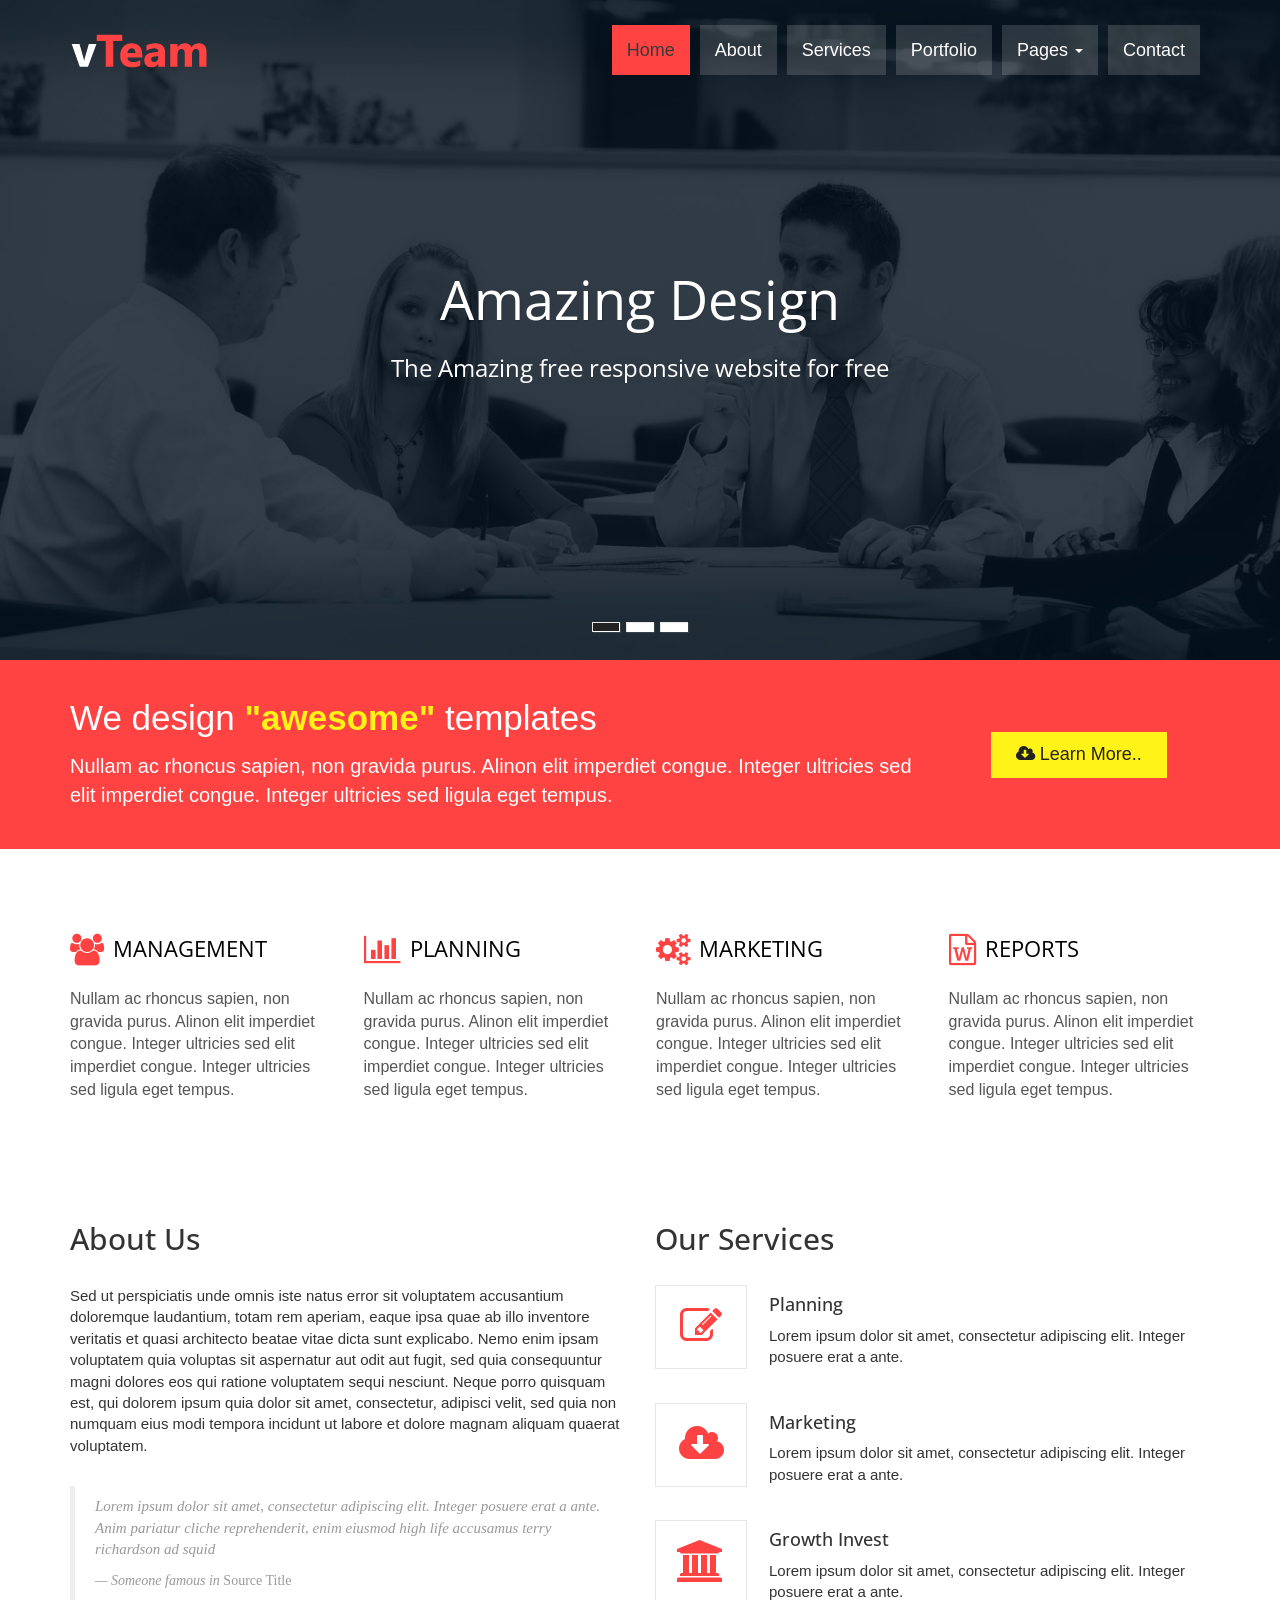
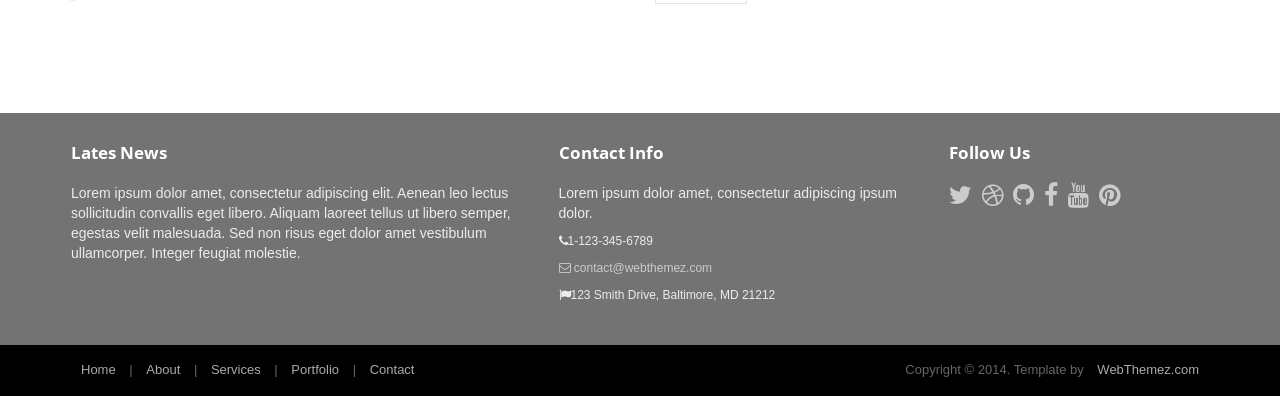
==== index.html @ 4f060463 "Initial commit" ====
<!DOCTYPE html>
<html lang="en">
<head>
<meta charset="utf-8">
<meta name="viewport"    content="width=device-width, initial-scale=1.0">
<meta name="description" content="vTeam a Corporate Multipurpose Free Bootstrap Responsive template">
<meta name="author" content="webThemez.com">
<title>vTeam a Corporate Multipurpose Free Bootstrap Responsive template</title>
<link rel="favicon" href="assets/images/favicon.png">
<link rel="stylesheet" media="screen" href="http://fonts.googleapis.com/css?family=Open+Sans:300,400,700">
<link rel="stylesheet" href="assets/css/bootstrap.min.css">
<link rel="stylesheet" href="assets/css/font-awesome.min.css">
<!-- Custom styles for our template -->
<link rel="stylesheet" href="assets/css/bootstrap-theme.css" media="screen" >
<link rel="stylesheet" type="text/css" href="assets/css/da-slider.css" />
<link rel="stylesheet" href="assets/css/style.css">
<!-- HTML5 shim and Respond.js IE8 support of HTML5 elements and media queries -->
<!--[if lt IE 9]>
	<script src="assets/js/html5shiv.js"></script>
	<script src="assets/js/respond.min.js"></script>
	<![endif]-->
</head>
<body>
<!-- Fixed navbar -->
<div class="navbar navbar-inverse navbar-fixed-top headroom" >
  <div class="container">
    <div class="navbar-header"> 
      <!-- Button for smallest screens -->
      <button type="button" class="navbar-toggle" data-toggle="collapse" data-target=".navbar-collapse"><span class="icon-bar"></span> <span class="icon-bar"></span> <span class="icon-bar"></span> </button>
      <a class="navbar-brand" href="index.html"><img src="assets/images/logo.png" alt="vOne HTML5 template"></a> </div>
    <div class="navbar-collapse collapse">
      <ul class="nav navbar-nav pull-right">
        <li class="active"><a href="#">Home</a></li>
        <li><a href="about.html">About</a></li>
        <li><a href="services.html">Services</a></li>
        <li><a href="portfolio.html">Portfolio</a></li>
        <li class="dropdown"> <a href="#" class="dropdown-toggle" data-toggle="dropdown">Pages <b class="caret"></b></a>
          <ul class="dropdown-menu">
            <li><a href="sidebar-right.html">Right Sidebar</a></li>
            <li><a href="#">Dummy Link1</a></li>
            <li><a href="#">Dummy Link2</a></li>
            <li><a href="#">Dummy Link3</a></li>
          </ul>
        </li>
        <li><a href="contact.html">Contact</a></li>
      </ul>
    </div>
    <!--/.nav-collapse --> 
  </div>
</div>
<!-- /.navbar --> 

<!-- Header -->
<header id="head">
  <div class="container">
    <div class="banner-content">
      <div id="da-slider" class="da-slider">
        <div class="da-slide">
          <h2>Amazing Design</h2>
          <p>The Amazing free responsive website for free</p>
          <div class="da-img"></div>
        </div>
        <div class="da-slide">
          <h2>Multipurpose Theme</h2>
          <p>We user latest Bootstrap mobile first front-end framework.</p>
          <div class="da-img"></div>
        </div>
        <div class="da-slide">
          <h2>Latest Technology</h2>
          <p>HTML5/CSS3 used for structuring and presenting.</p>
          <div class="da-img"></div>
        </div> 
      </div>
    </div>
  </div>
</header>
<!-- /Header --> 

<!-- Intro -->
<section class="herotxt">
<!--<div class="container text-center sectionBox">
  <h2 >Welcome!</h2>
  <p class="text-muted"> Nullam ac rhoncus sapien, non gravida purus. Alinon elit imperdiet congue. Integer ultricies<br/>
    Sed elit imperdiet congue. Integer ultricies sed ligula eget tempus. </p>
</div>-->
  <div class="container sectionBox">
<div class="row">
                <div class="col-md-9">
                    <span>We design <strong style="color:#FFF317">"awesome"</strong> templates</span>
                    <p>Nullam ac rhoncus sapien, non gravida purus. Alinon elit imperdiet congue. Integer ultricies sed elit imperdiet congue. Integer ultricies sed ligula eget tempus.</p>
                </div>            
                <div class="col-md-3 btn-download">
                    <a href="#" class="btn-u btn-u-lg"><i class="fa fa-cloud-download"></i> Learn More..</a>
                </div>
            </div>
            </div>
</section>
<!-- /Intro--> 

<!-- Highlights - jumbotron -->
<div class="jumbotron sectionBox">
  <div class="container">
    <div class="row">
      <div class="col-md-3 col-sm-6 highlight">
        <div class="h-caption">
          <h4><i class="fa fa-users fa-2x circle"></i>MANAGEMENT</h4>
        </div>
        <div class="h-body">
          <p>Nullam ac rhoncus sapien, non gravida purus. Alinon elit imperdiet congue. Integer ultricies sed elit imperdiet congue. Integer ultricies sed ligula eget tempus.</p>
        </div>
      </div>
      <div class="col-md-3 col-sm-6 highlight">
        <div class="h-caption">
          <h4><i class="fa fa-bar-chart-o fa-2x circle"></i>PLANNING</h4>
        </div>
        <div class="h-body">
          <p>Nullam ac rhoncus sapien, non gravida purus. Alinon elit imperdiet congue. Integer ultricies sed elit imperdiet congue. Integer ultricies sed ligula eget tempus.</p>
        </div>
      </div>
      <div class="col-md-3 col-sm-6 highlight">
        <div class="h-caption">
          <h4><i class="fa fa-gears fa-2x circle"></i>MARKETING</h4>
        </div>
        <div class="h-body">
          <p>Nullam ac rhoncus sapien, non gravida purus. Alinon elit imperdiet congue. Integer ultricies sed elit imperdiet congue. Integer ultricies sed ligula eget tempus.</p>
        </div>
      </div>
      <div class="col-md-3 col-sm-6 highlight">
        <div class="h-caption">
          <h4><i class="fa fa-file-word-o fa-2x circle"></i>REPORTS</h4>
        </div>
        <div class="h-body">
          <p>Nullam ac rhoncus sapien, non gravida purus. Alinon elit imperdiet congue. Integer ultricies sed elit imperdiet congue. Integer ultricies sed ligula eget tempus.</p>
        </div>
      </div>
    </div>
    <!-- /row  --> 
    
  </div>
</div> 
<!-- container -->
<section class="sectionBox">
<div class="container"> 
    <div class="row">         
        <div class="col-md-6">
          <div class="heading">  
            <h2>About Us</h2>
            <br/>
          </div> 
              <p>Sed ut perspiciatis unde omnis iste natus error sit voluptatem accusantium doloremque laudantium, totam rem aperiam, eaque ipsa quae ab illo inventore veritatis et quasi architecto beatae vitae dicta sunt explicabo. Nemo enim ipsam voluptatem quia voluptas sit aspernatur aut odit aut fugit, sed quia consequuntur magni dolores eos qui ratione voluptatem sequi nesciunt. Neque porro quisquam est, qui dolorem ipsum quia dolor sit amet, consectetur, adipisci velit, sed quia non numquam eius modi tempora incidunt ut labore et dolore magnam aliquam quaerat voluptatem. </p>
              <blockquote class="blockquote-1">
                <p>Lorem ipsum dolor sit amet, consectetur adipiscing elit. Integer posuere erat a ante. Anim pariatur cliche reprehenderit, enim eiusmod high life accusamus terry richardson ad squid</p>
                <small>Someone famous in <cite title="Source Title">Source Title</cite></small> </blockquote>
        </div>
        <div class="col-md-6">
            <div class="blockquote-box blockquote-info clearfix">
              <div class="heading">  
                <h2>Our Services</h2>
                <br/>
              </div> 
                <div class="square pull-left">
                    <i class="fa fa-pencil-square-o fa-3x circle"></i>
                </div>
                <h4>
                    Planning</h4>
                <p>
                    Lorem ipsum dolor sit amet, consectetur adipiscing elit. Integer posuere erat a
                    ante.
                </p>
            </div>
            <div class="blockquote-box blockquote-success clearfix">
                <div class="square pull-left">
                     <i class="fa fa-cloud-download fa-3x circle"></i>
                </div>
                <h4>
                    Marketing</h4>
                <p>
                    Lorem ipsum dolor sit amet, consectetur adipiscing elit. Integer posuere erat a
                    ante.
                </p>
            </div>
            <div class="blockquote-box blockquote-primary clearfix">
                <div class="square pull-left">
                    <i class="fa fa-university fa-3x circle"></i>
                </div>
                <h4>
                    Growth Invest</h4>
                <p>
                    Lorem ipsum dolor sit amet, consectetur adipiscing elit. Integer posuere erat a
                    ante.
                </p>
            </div>
        </div>
    </div>
</div>
</section>
<footer id="footer" class="top-space">
  <div class="footer1">
    <div class="container">
      <div class="row">
        <div class="col-md-5 panel">
          <h3 class="panel-title">Lates News</h3>
          <div class="panel-body">
            <p>Lorem ipsum dolor amet, consectetur adipiscing elit. Aenean leo lectus sollicitudin convallis eget libero. Aliquam laoreet tellus ut libero semper, egestas velit malesuada. Sed non risus eget dolor amet vestibulum ullamcorper. Integer feugiat molestie.</p>
          </div>
        </div>
        <div class="col-md-4 panel contact">
          <h3 class="panel-title">
          Contact Info
          </h4>
          <div class="panel-body">
            <p>Lorem ipsum dolor amet, consectetur adipiscing ipsum dolor.</p>
            <ul>
              <li><i class="fa fa-phone"></i>1-123-345-6789</li>
              <li><a href="#"><i class="fa fa-envelope-o"></i> contact@webthemez.com</a></li>
              <li><i class="fa fa-flag"></i>123 Smith Drive, Baltimore, MD 21212</li>
            </ul>
          </div>
        </div>
        <div class="col-md-3 panel">
          <h3 class="panel-title">Follow Us</h3>
          <div class="panel-body">
            <p class="follow-me-icons"> <a href=""><i class="fa fa-twitter fa-2"></i></a> <a href=""><i class="fa fa-dribbble fa-2"></i></a> <a href=""><i class="fa fa-github fa-2"></i></a> <a href=""><i class="fa fa-facebook fa-2"></i></a> <a href=""><i class="fa fa-youtube fa-2"></i></a> <a href=""><i class="fa fa-pinterest fa-2"></i></a> </p>
          </div>
        </div>
      </div>
      <!-- /row of panels --> 
    </div>
  </div>
  <div class="footer2">
    <div class="container">
      <div class="row">
        <div class="col-md-6 panel">
          <div class="panel-body">
            <p class="simplenav"> <a href="index.html">Home</a> | <a href="about.html">About</a> | <a href="services.html">Services</a> | <a href="portfolio.html">Portfolio</a> | <a href="contact.html">Contact</a> </p>
          </div>
        </div>
        <div class="col-md-6 panel">
          <div class="panel-body">
            <p class="text-right"> Copyright &copy; 2014. Template by <a href="http://webthemez.com/" rel="develop">WebThemez.com</a> </p>
          </div>
        </div>
      </div>
      <!-- /row of panels --> 
    </div>
  </div>
</footer>

<!-- JavaScript libs are placed at the end of the document so the pages load faster --> 
<script src="assets/js/modernizr-latest.js"></script> 
<script src="http://ajax.googleapis.com/ajax/libs/jquery/1.10.2/jquery.min.js"></script> 
<script src="http://netdna.bootstrapcdn.com/bootstrap/3.0.0/js/bootstrap.min.js"></script> 
<script src="assets/js/jquery.cslider.js"></script> 
<script src="assets/js/headroom.min.js"></script> 
<script src="assets/js/jQuery.headroom.min.js"></script> 
<script src="assets/js/custom.js"></script>
</body>
</html>
---- assets/css/da-slider.css ----
.da-slider {
	width: 100%;
	min-width: 520px;
	height: 420px;
	position: relative;
	margin: 0% auto;
	overflow: hidden;
	/*background: transparent url(../images/waves.gif) repeat 0% 0%;
	border-top: 8px solid #efc34a;
	border-bottom: 8px solid #efc34a;
	box-shadow: 0px 1px 1px rgba(0,0,0,0.2), 0px -2px 1px #fff;*/ 
	-webkit-transition: background-position 1s ease-out 0.3s;
	-moz-transition: background-position 1s ease-out 0.3s;
	-o-transition: background-position 1s ease-out 0.3s;
	-ms-transition: background-position 1s ease-out 0.3s;
	transition: background-position 1s ease-out 0.3s;
}
.da-slide {
	position: absolute;
	width: 100%;
	height: 100%;
	top: 0px;
	left: 0px;
	text-align: left;
}
.da-slide-current {
	z-index: 1000;
}
.da-slider-fb .da-slide {
	left: 100%;
}
.da-slider-fb .da-slide.da-slide-current {
	left: 0px;
}
.da-slide h2, .da-slide p, .da-slide .da-link, .da-slide .da-img {
	position: absolute;
	opacity: 0;
	left: 110%;
}
.da-slider-fb .da-slide h2, .da-slider-fb .da-slide p, .da-slider-fb .da-slide .da-link {
	left: 10%;
	opacity: 1;
}
.da-slider-fb .da-slide .da-img {
	left: 60%;
	opacity: 1;
}
.da-slide h2 {
	color: #fff;
	font-size: 54px;
	width: 80%;
	top: 0px;
	white-space: nowrap;
	z-index: 10;
	text-shadow: 1px 1px 1px rgba(0,0,0,0.1);
	font-weight: normal;
	text-align: center;
}
.da-slide p {
	width: 80%;
	top: 115px;
	color: #fff;
	font-size: 24px;
	line-height: 26px;
	height: 80px;
	overflow: hidden;
	font-weight: normal;
	text-align: center;
}
.da-slide .da-img {
	text-align: center;
	width: 30%;
	top: 70px;
	height: 256px;
	line-height: 320px;
	left: 110%; /*60%*/
}
.da-slide .da-link {
	top: 270px; /*depends on p height*/
	color: #fff;
	text-shadow: 1px 1px 1px rgba(0,0,0,0.2);
	border: 3px solid rgba(255,255,255,0.8);
	padding: 2px 20px 0px;
	font-size: 16px;
	line-height: 30px;
	width: auto;
	text-align: center;
	background: rgba(255,255,255,0.2);
}
.da-slide .da-link:hover {
	background: rgba(255,255,255,0.3);
}
.da-dots {
	width: 100%;
	position: absolute;
	text-align: center;
	left: 0px;
	bottom: 20px;
	z-index: 2000;
	-moz-user-select: none;
	-webkit-user-select: none;
}
.da-dots span {
display: inline-block;
position: relative;
width: 28px;
height: 10px;
background: #fff;
margin: 3px;
cursor: pointer;
box-shadow: 1px 1px 1px rgba(0,0,0,0.1) inset, 1px 1px 1px rgba(255,255,255,0.1);
} 
.da-dots span.da-dots-current:after {
	content: '';
width: 26px;
height: 8px;
	position: absolute;
	top: 1px;
	left: 1px; 
	background: #222;
}
.da-arrows {
	-moz-user-select: none;
	-webkit-user-select: none;
}
.da-arrows span {
	position: absolute;
	top: 20%;
	height: 30px;
	width: 30px;
	border-radius: 50%;
	cursor: pointer;
	z-index: 2000;
	opacity: 0;
	background: transparent;
	-webkit-transition: opacity 0.4s ease-in-out-out 0.2s;
	-moz-transition: opacity 0.4s ease-in-out-out 0.2s;
	-o-transition: opacity 0.4s ease-in-out-out 0.2s;
	-ms-transition: opacity 0.4s ease-in-out-out 0.2s;
	transition: opacity 0.4s ease-in-out-out 0.2s;
}
.da-slider:hover .da-arrows span {
	opacity: 1;
}
.da-arrows span:after {
	content: '';
	position: absolute;
	width: 31px;
	height: 38px;
	top: 5px;
	left: 5px;
	background: transparent url(../images/arrows.png) no-repeat top left;
	border-radius: 50%;
	box-shadow: 1px 1px 2px rgba(0,0,0,0.1);
}
.da-arrows span:hover:after {
}
.da-arrows span:active:after {
}
.da-arrows span.da-arrows-next:after {
	background-position: top right;
}
.da-arrows span.da-arrows-prev {
	left: 15px;
}
.da-arrows span.da-arrows-next {
	right: 15px;
}
.da-slide-current h2, .da-slide-current p, .da-slide-current .da-link {
	left: 10%;
	opacity: 1;
}
.da-slide-current .da-img {
	left: 60%;
	opacity: 1;
}
/* Animation classes and animations */

/* Slide in from the right*/
.da-slide-fromright h2 {
	-webkit-animation: fromRightAnim1 0.6s ease-in-out 0.8s both;
	-moz-animation: fromRightAnim1 0.6s ease-in-out 0.8s both;
	-o-animation: fromRightAnim1 0.6s ease-in-out 0.8s both;
	-ms-animation: fromRightAnim1 0.6s ease-in-out 0.8s both;
	animation: fromRightAnim1 0.6s ease-in-out 0.8s both;
}
.da-slide-fromright p {
	-webkit-animation: fromRightAnim2 0.6s ease-in-out 0.8s both;
	-moz-animation: fromRightAnim2 0.6s ease-in-out 0.8s both;
	-o-animation: fromRightAnim2 0.6s ease-in-out 0.8s both;
	-ms-animation: fromRightAnim2 0.6s ease-in-out 0.8s both;
	animation: fromRightAnim2 0.6s ease-in-out 0.8s both;
}
.da-slide-fromright .da-link {
	-webkit-animation: fromRightAnim3 0.4s ease-in-out 1.2s both;
	-moz-animation: fromRightAnim3 0.4s ease-in-out 1.2s both;
	-o-animation: fromRightAnim3 0.4s ease-in-out 1.2s both;
	-ms-animation: fromRightAnim3 0.4s ease-in-out 1.2s both;
	animation: fromRightAnim3 0.4s ease-in-out 1.2s both;
}
.da-slide-fromright .da-img {
	-webkit-animation: fromRightAnim4 0.6s ease-in-out 0.8s both;
	-moz-animation: fromRightAnim4 0.6s ease-in-out 0.8s both;
	-o-animation: fromRightAnim4 0.6s ease-in-out 0.8s both;
	-ms-animation: fromRightAnim4 0.6s ease-in-out 0.8s both;
	animation: fromRightAnim4 0.6s ease-in-out 0.8s both;
}
@-webkit-keyframes fromRightAnim1 {
 0% {
left: 110%;
opacity: 0;
}
 100% {
left: 10%;
opacity: 1;
}
}
@-webkit-keyframes fromRightAnim2 {
 0% {
left: 110%;
opacity: 0;
}
 100% {
left: 10%;
opacity: 1;
}
}
@-webkit-keyframes fromRightAnim3 {
 0% {
left: 110%;
opacity: 0;
}
 1% {
left: 10%;
opacity: 0;
}
 100% {
left: 10%;
opacity: 1;
}
}
@-webkit-keyframes fromRightAnim4 {
 0% {
left: 110%;
opacity: 0;
}
 100% {
left: 60%;
opacity: 1;
}
}
 @-moz-keyframes fromRightAnim1 {
 0% {
left: 110%;
opacity: 0;
}
 100% {
left: 10%;
opacity: 1;
}
}
@-moz-keyframes fromRightAnim2 {
 0% {
left: 110%;
opacity: 0;
}
 100% {
left: 10%;
opacity: 1;
}
}
@-moz-keyframes fromRightAnim3 {
 0% {
left: 110%;
opacity: 0;
}
 1% {
left: 10%;
opacity: 0;
}
 100% {
left: 10%;
opacity: 1;
}
}
@-moz-keyframes fromRightAnim4 {
 0% {
left: 110%;
opacity: 0;
}
 100% {
left: 60%;
opacity: 1;
}
}
 @-o-keyframes fromRightAnim1 {
 0% {
left: 110%;
opacity: 0;
}
 100% {
left: 10%;
opacity: 1;
}
}
@-o-keyframes fromRightAnim2 {
 0% {
left: 110%;
opacity: 0;
}
 100% {
left: 10%;
opacity: 1;
}
}
@-o-keyframes fromRightAnim3 {
 0% {
left: 110%;
opacity: 0;
}
 1% {
left: 10%;
opacity: 0;
}
 100% {
left: 10%;
opacity: 1;
}
}
@-o-keyframes fromRightAnim4 {
 0% {
left: 110%;
opacity: 0;
}
 100% {
left: 60%;
opacity: 1;
}
}
 @-ms-keyframes fromRightAnim1 {
 0% {
left: 110%;
opacity: 0;
}
 100% {
left: 10%;
opacity: 1;
}
}
@-ms-keyframes fromRightAnim2 {
 0% {
left: 110%;
opacity: 0;
}
 100% {
left: 10%;
opacity: 1;
}
}
@-ms-keyframes fromRightAnim3 {
 0% {
left: 110%;
opacity: 0;
}
 1% {
left: 10%;
opacity: 0;
}
 100% {
left: 10%;
opacity: 1;
}
}
@-ms-keyframes fromRightAnim4 {
 0% {
left: 110%;
opacity: 0;
}
 100% {
left: 60%;
opacity: 1;
}
}
 @keyframes fromRightAnim1 {
 0% {
left: 110%;
opacity: 0;
}
 100% {
left: 10%;
opacity: 1;
}
}
@keyframes fromRightAnim2 {
 0% {
left: 110%;
opacity: 0;
}
 100% {
left: 10%;
opacity: 1;
}
}
@keyframes fromRightAnim3 {
 0% {
left: 110%;
opacity: 0;
}
 1% {
left: 10%;
opacity: 0;
}
 100% {
left: 10%;
opacity: 1;
}
}
@keyframes fromRightAnim4 {
 0% {
left: 110%;
opacity: 0;
}
 100% {
left: 60%;
opacity: 1;
}
}
/* Slide in from the left*/
.da-slide-fromleft h2 {
	-webkit-animation: fromLeftAnim1 0.6s ease-in-out 0.6s both;
	-moz-animation: fromLeftAnim1 0.6s ease-in-out 0.6s both;
	-o-animation: fromLeftAnim1 0.6s ease-in-out 0.6s both;
	-ms-animation: fromLeftAnim1 0.6s ease-in-out 0.6s both;
	animation: fromLeftAnim1 0.6s ease-in-out 0.6s both;
}
.da-slide-fromleft p {
	-webkit-animation: fromLeftAnim2 0.6s ease-in-out 0.6s both;
	-moz-animation: fromLeftAnim2 0.6s ease-in-out 0.6s both;
	-o-animation: fromLeftAnim2 0.6s ease-in-out 0.6s both;
	-ms-animation: fromLeftAnim2 0.6s ease-in-out 0.6s both;
	animation: fromLeftAnim2 0.6s ease-in-out 0.6s both;
}
.da-slide-fromleft .da-link {
	-webkit-animation: fromLeftAnim3 0.4s ease-in-out 1.2s both;
	-moz-animation: fromLeftAnim3 0.4s ease-in-out 1.2s both;
	-o-animation: fromLeftAnim3 0.4s ease-in-out 1.2s both;
	-ms-animation: fromLeftAnim3 0.4s ease-in-out 1.2s both;
	animation: fromLeftAnim3 0.4s ease-in-out 1.2s both;
}
.da-slide-fromleft .da-img {
	-webkit-animation: fromLeftAnim4 0.6s ease-in-out 0.6s both;
	-moz-animation: fromLeftAnim4 0.6s ease-in-out 0.6s both;
	-o-animation: fromLeftAnim4 0.6s ease-in-out 0.6s both;
	-ms-animation: fromLeftAnim4 0.6s ease-in-out 0.6s both;
	animation: fromLeftAnim4 0.6s ease-in-out 0.6s both;
}
@-webkit-keyframes fromLeftAnim1 {
 0% {
left: -110%;
opacity: 0;
}
 100% {
left: 10%;
opacity: 1;
}
}
@-webkit-keyframes fromLeftAnim2 {
 0% {
left: -110%;
opacity: 0;
}
 100% {
left: 10%;
opacity: 1;
}
}
@-webkit-keyframes fromLeftAnim3 {
 0% {
left: -110%;
opacity: 0;
}
 1% {
left: 10%;
opacity: 0;
}
 100% {
left: 10%;
opacity: 1;
}
}
@-webkit-keyframes fromLeftAnim4 {
 0% {
left: -110%;
opacity: 0;
}
 100% {
left: 60%;
opacity: 1;
}
}
 @-moz-keyframes fromLeftAnim1 {
 0% {
left: -110%;
opacity: 0;
}
 100% {
left: 10%;
opacity: 1;
}
}
@-moz-keyframes fromLeftAnim2 {
 0% {
left: -110%;
opacity: 0;
}
 100% {
left: 10%;
opacity: 1;
}
}
@-moz-keyframes fromLeftAnim3 {
 0% {
left: -110%;
opacity: 0;
}
 1% {
left: 10%;
opacity: 0;
}
 100% {
left: 10%;
opacity: 1;
}
}
@-moz-keyframes fromLeftAnim4 {
 0% {
left: -110%;
opacity: 0;
}
 100% {
left: 60%;
opacity: 1;
}
}
 @-o-keyframes fromLeftAnim1 {
 0% {
left: -110%;
opacity: 0;
}
 100% {
left: 10%;
opacity: 1;
}
}
@-o-keyframes fromLeftAnim2 {
 0% {
left: -110%;
opacity: 0;
}
 100% {
left: 10%;
opacity: 1;
}
}
@-o-keyframes fromLeftAnim3 {
 0% {
left: -110%;
opacity: 0;
}
 1% {
left: 10%;
opacity: 0;
}
 100% {
left: 10%;
opacity: 1;
}
}
@-o-keyframes fromLeftAnim4 {
 0% {
left: -110%;
opacity: 0;
}
 100% {
left: 60%;
opacity: 1;
}
}
 @-ms-keyframes fromLeftAnim1 {
 0% {
left: -110%;
opacity: 0;
}
 100% {
left: 10%;
opacity: 1;
}
}
@-ms-keyframes fromLeftAnim2 {
 0% {
left: -110%;
opacity: 0;
}
 100% {
left: 10%;
opacity: 1;
}
}
@-ms-keyframes fromLeftAnim3 {
 0% {
left: -110%;
opacity: 0;
}
 1% {
left: 10%;
opacity: 0;
}
 100% {
left: 10%;
opacity: 1;
}
}
@-ms-keyframes fromLeftAnim4 {
 0% {
left: -110%;
opacity: 0;
}
 100% {
left: 60%;
opacity: 1;
}
}
 @keyframes fromLeftAnim1 {
 0% {
left: -110%;
opacity: 0;
}
 100% {
left: 10%;
opacity: 1;
}
}
@keyframes fromLeftAnim2 {
 0% {
left: -110%;
opacity: 0;
}
 100% {
left: 10%;
opacity: 1;
}
}
@keyframes fromLeftAnim3 {
 0% {
left: -110%;
opacity: 0;
}
 1% {
left: 10%;
opacity: 0;
}
 100% {
left: 10%;
opacity: 1;
}
}
@keyframes fromLeftAnim4 {
 0% {
left: -110%;
opacity: 0;
}
 100% {
left: 60%;
opacity: 1;
}
}
/* Slide out to the right */
.da-slide-toright h2 {
	-webkit-animation: toRightAnim1 0.6s ease-in-out 0.6s both;
	-moz-animation: toRightAnim1 0.6s ease-in-out 0.6s both;
	-o-animation: toRightAnim1 0.6s ease-in-out 0.6s both;
	-ms-animation: toRightAnim1 0.6s ease-in-out 0.6s both;
	animation: toRightAnim1 0.6s ease-in-out 0.6s both;
}
.da-slide-toright p {
	-webkit-animation: toRightAnim2 0.6s ease-in-out 0.3s both;
	-moz-animation: toRightAnim2 0.6s ease-in-out 0.3s both;
	-o-animation: toRightAnim2 0.6s ease-in-out 0.3s both;
	-ms-animation: toRightAnim2 0.6s ease-in-out 0.3s both;
	animation: toRightAnim2 0.6s ease-in-out 0.3s both;
}
.da-slide-toright .da-link {
	-webkit-animation: toRightAnim3 0.4s ease-in-out both;
	-moz-animation: toRightAnim3 0.4s ease-in-out both;
	-o-animation: toRightAnim3 0.4s ease-in-out both;
	-ms-animation: toRightAnim3 0.4s ease-in-out both;
	animation: toRightAnim3 0.4s ease-in-out both;
}
.da-slide-toright .da-img {
	-webkit-animation: toRightAnim4 0.6s ease-in-out both;
	-moz-animation: toRightAnim4 0.6s ease-in-out both;
	-o-animation: toRightAnim4 0.6s ease-in-out both;
	-ms-animation: toRightAnim4 0.6s ease-in-out both;
	animation: toRightAnim4 0.6s ease-in-out both;
}
@-webkit-keyframes toRightAnim1 {
 0% {
left: 10%;
opacity: 1;
}
 100% {
left: 100%;
opacity: 0;
}
}
@-webkit-keyframes toRightAnim2 {
 0% {
left: 10%;
opacity: 1;
}
 100% {
left: 100%;
opacity: 0;
}
}
@-webkit-keyframes toRightAnim3 {
 0% {
left: 10%;
opacity: 1;
}
 99% {
left: 10%;
opacity: 0;
}
 100% {
left: 100%;
opacity: 0;
}
}
@-webkit-keyframes toRightAnim4 {
 0% {
left: 60%;
opacity: 1;
}
 30% {
left: 55%;
opacity: 1;
}
 100% {
left: 100%;
opacity: 0;
}
}
 @-moz-keyframes toRightAnim1 {
 0% {
left: 10%;
opacity: 1;
}
 100% {
left: 100%;
opacity: 0;
}
}
@-moz-keyframes toRightAnim2 {
 0% {
left: 10%;
opacity: 1;
}
 100% {
left: 100%;
opacity: 0;
}
}
@-moz-keyframes toRightAnim3 {
 0% {
left: 10%;
opacity: 1;
}
 99% {
left: 10%;
opacity: 0;
}
 100% {
left: 100%;
opacity: 0;
}
}
@-moz-keyframes toRightAnim4 {
 0% {
left: 60%;
opacity: 1;
}
 30% {
left: 55%;
opacity: 1;
}
 100% {
left: 100%;
opacity: 0;
}
}
 @-o-keyframes toRightAnim1 {
 0% {
left: 10%;
opacity: 1;
}
 100% {
left: 100%;
opacity: 0;
}
}
@-o-keyframes toRightAnim2 {
 0% {
left: 10%;
opacity: 1;
}
 100% {
left: 100%;
opacity: 0;
}
}
@-o-keyframes toRightAnim3 {
 0% {
left: 10%;
opacity: 1;
}
 99% {
left: 10%;
opacity: 0;
}
 100% {
left: 100%;
opacity: 0;
}
}
@-o-keyframes toRightAnim4 {
 0% {
left: 60%;
opacity: 1;
}
 30% {
left: 55%;
opacity: 1;
}
 100% {
left: 100%;
opacity: 0;
}
}
 @-ms-keyframes toRightAnim1 {
 0% {
left: 10%;
opacity: 1;
}
 100% {
left: 100%;
opacity: 0;
}
}
@-ms-keyframes toRightAnim2 {
 0% {
left: 10%;
opacity: 1;
}
 100% {
left: 100%;
opacity: 0;
}
}
@-ms-keyframes toRightAnim3 {
 0% {
left: 10%;
opacity: 1;
}
 99% {
left: 10%;
opacity: 0;
}
 100% {
left: 100%;
opacity: 0;
}
}
@-ms-keyframes toRightAnim4 {
 0% {
left: 60%;
opacity: 1;
}
 30% {
left: 55%;
opacity: 1;
}
 100% {
left: 100%;
opacity: 0;
}
}
 @keyframes toRightAnim1 {
 0% {
left: 10%;
opacity: 1;
}
 100% {
left: 100%;
opacity: 0;
}
}
@keyframes toRightAnim2 {
 0% {
left: 10%;
opacity: 1;
}
 100% {
left: 100%;
opacity: 0;
}
}
@keyframes toRightAnim3 {
 0% {
left: 10%;
opacity: 1;
}
 99% {
left: 10%;
opacity: 0;
}
 100% {
left: 100%;
opacity: 0;
}
}
@keyframes toRightAnim4 {
 0% {
left: 60%;
opacity: 1;
}
 30% {
left: 55%;
opacity: 1;
}
 100% {
left: 100%;
opacity: 0;
}
}
/* Slide out to the left*/
.da-slide-toleft h2 {
	-webkit-animation: toLeftAnim1 0.6s ease-in-out both;
	-moz-animation: toLeftAnim1 0.6s ease-in-out both;
	-o-animation: toLeftAnim1 0.6s ease-in-out both;
	-ms-animation: toLeftAnim1 0.6s ease-in-out both;
	animation: toLeftAnim1 0.6s ease-in-out both;
}
.da-slide-toleft p {
	-webkit-animation: toLeftAnim2 0.6s ease-in-out 0.3s both;
	-moz-animation: toLeftAnim2 0.6s ease-in-out 0.3s both;
	-o-animation: toLeftAnim2 0.6s ease-in-out 0.3s both;
	-ms-animation: toLeftAnim2 0.6s ease-in-out 0.3s both;
	animation: toLeftAnim2 0.6s ease-in-out 0.3s both;
}
.da-slide-toleft .da-link {
	-webkit-animation: toLeftAnim3 0.6s ease-in-out 0.6s both;
	-moz-animation: toLeftAnim3 0.6s ease-in-out 0.6s both;
	-o-animation: toLeftAnim3 0.6s ease-in-out 0.6s both;
	-ms-animation: toLeftAnim3 0.6s ease-in-out 0.6s both;
	animation: toLeftAnim3 0.6s ease-in-out 0.6s both;
}
.da-slide-toleft .da-img {
	-webkit-animation: toLeftAnim4 0.6s ease-in-out 0.5s both;
	-moz-animation: toLeftAnim4 0.6s ease-in-out 0.5s both;
	-o-animation: toLeftAnim4 0.6s ease-in-out 0.5s both;
	-ms-animation: toLeftAnim4 0.6s ease-in-out 0.5s both;
	animation: toLeftAnim4 0.6s ease-in-out 0.5s both;
}
@-webkit-keyframes toLeftAnim1 {
 0% {
left: 10%;
opacity: 1;
}
 30% {
left: 15%;
opacity: 1;
}
 100% {
left: -50%;
opacity: 0;
}
}
@-webkit-keyframes toLeftAnim2 {
 0% {
left: 10%;
opacity: 1;
}
 30% {
left: 15%;
opacity: 1;
}
 100% {
left: -50%;
opacity: 0;
}
}
@-webkit-keyframes toLeftAnim3 {
 0% {
left: 10%;
opacity: 1;
}
 100% {
left: -50%;
opacity: 0;
}
}
@-webkit-keyframes toLeftAnim4 {
 0% {
left: 60%;
opacity: 1;
}
 70% {
left: 30%;
opacity: 0;
}
 100% {
left: -50%;
opacity: 0;
}
}
 @-moz-keyframes toLeftAnim1 {
 0% {
left: 10%;
opacity: 1;
}
 30% {
left: 15%;
opacity: 1;
}
 100% {
left: -50%;
opacity: 0;
}
}
@-moz-keyframes toLeftAnim2 {
 0% {
left: 10%;
opacity: 1;
}
 30% {
left: 15%;
opacity: 1;
}
 100% {
left: -50%;
opacity: 0;
}
}
@-moz-keyframes toLeftAnim3 {
 0% {
left: 10%;
opacity: 1;
}
 100% {
left: -50%;
opacity: 0;
}
}
@-moz-keyframes toLeftAnim4 {
 0% {
left: 60%;
opacity: 1;
}
 70% {
left: 30%;
opacity: 0;
}
 100% {
left: -50%;
opacity: 0;
}
}
 @-o-keyframes toLeftAnim1 {
 0% {
left: 10%;
opacity: 1;
}
 30% {
left: 15%;
opacity: 1;
}
 100% {
left: -50%;
opacity: 0;
}
}
@-o-keyframes toLeftAnim2 {
 0% {
left: 10%;
opacity: 1;
}
 30% {
left: 15%;
opacity: 1;
}
 100% {
left: -50%;
opacity: 0;
}
}
@-o-keyframes toLeftAnim3 {
 0% {
left: 10%;
opacity: 1;
}
 100% {
left: -50%;
opacity: 0;
}
}
@-o-keyframes toLeftAnim4 {
 0% {
left: 60%;
opacity: 1;
}
 70% {
left: 30%;
opacity: 0;
}
 100% {
left: -50%;
opacity: 0;
}
}
 @-ms-keyframes toLeftAnim1 {
 0% {
left: 10%;
opacity: 1;
}
 30% {
left: 15%;
opacity: 1;
}
 100% {
left: -50%;
opacity: 0;
}
}
@-ms-keyframes toLeftAnim2 {
 0% {
left: 10%;
opacity: 1;
}
 30% {
left: 15%;
opacity: 1;
}
 100% {
left: -50%;
opacity: 0;
}
}
@-ms-keyframes toLeftAnim3 {
 0% {
left: 10%;
opacity: 1;
}
 100% {
left: -50%;
opacity: 0;
}
}
@-ms-keyframes toLeftAnim4 {
 0% {
left: 60%;
opacity: 1;
}
 70% {
left: 30%;
opacity: 0;
}
 100% {
left: -50%;
opacity: 0;
}
}
 @keyframes toLeftAnim1 {
 0% {
left: 10%;
opacity: 1;
}
 30% {
left: 15%;
opacity: 1;
}
 100% {
left: -50%;
opacity: 0;
}
}
@keyframes toLeftAnim2 {
 0% {
left: 10%;
opacity: 1;
}
 30% {
left: 15%;
opacity: 1;
}
 100% {
left: -50%;
opacity: 0;
}
}
@keyframes toLeftAnim3 {
 0% {
left: 10%;
opacity: 1;
}
 100% {
left: -50%;
opacity: 0;
}
}
@keyframes toLeftAnim4 {
 0% {
left: 60%;
opacity: 1;
}
 70% {
left: 30%;
opacity: 0;
}
 100% {
left: -50%;
opacity: 0;
}
}

@media (min-width: 768px) {
}

@media (max-width: 768px) {
.da-slider {
	width: 100%;
	min-width: initial;
}
}

@media (max-width: 480px) {
}
---- assets/css/style.css ----
/*
Theme: vTeam a Corporate Multipurpose Free Bootstrap Responsive template
Description: Free to use for personal and commercial use
Author: WebThemez.com
Website: http://webthemez.com
Note: Please do not remove the footer backlink (webthemez.com)--(if you want to remove contact: webthemez@gmail.com)
Licence: Creative Commons Attribution 3.0** - http://creativecommons.org/licenses/by/3.0/
*/

/*General*/
h1, h2, h3, h4, h5, h6 {
	font-family: "Open sans", Helvetica, Arial;
}
a {
color:#FF4242;
text-decoration: none;
}
p {
	font-size: 15px;
}
h1, .h1, h2, .h2, h3, .h3 {
	margin-top: 30px;
}
blockquote {
	font-style: italic;
	font-family: Georgia;
	color: #999;
	margin: 30px 0 30px;
}
label {
	color: #777;
}
.herotxt{
	background:#FF4242;
}
 
.herotxt p {
	font-size: 20px;
	color:#fff;
}
.herotxt span {
color: #fff;
display: block;
font-size: 35px;
line-height: 45px;
font-weight: normal;
margin-bottom: 12px; 
}
.herotxt p {
margin-bottom: 0;
}
.herotxt .btn-download a {
margin-top: 37px;
text-align: center;
display: inline-block;
background: #FFF317;
font-size: 18px;
padding: 10px 25px;
text-decoration:none;
color:#222;
} 
.herotxt .btn-download{ 
text-align: center;
} 
.highlight {
	margin-top: 40px;
	border-left: 1px solid rgba(255, 255, 255, 0.13);
}
.highlight:first-child {
	border: none;
}
element.style {
}
.headroom {
	-webkit-transition: all 0.4s ease-out;
	-moz-transition: all 0.4s ease-out;
	-o-transition: all 0.4s ease-out;
	transition: all 0.4s ease-out;
}
.navbar-nav .dropdown-menu {
	left: -5px;
	font-size: 13px;
	background-color:#ff4242;
}
.navbar-nav .dropdown-menu > li > a{
	color:#fff;
}
.navbar-inverse .navbar-nav > li > a, .navbar-inverse .navbar-nav > .open ul > a {
color: rgba(255, 255, 255, 1); 
background: rgba(255, 255, 255, 0.15);
}
.navbar-inverse {
	background:transparent;
}
.navbar-nav>li{
	margin-right: 10px;
}
.navbar-nav>li>a {
	font-size: 18px;
}
.navbar-inverse{
	border:none !important;	
}
.navbar-inverse .navbar-nav > .active > a, .navbar-nav>li:hover { 
color: #3A3A3A !important;
background:#FF4242;
}
.navbar-fixed-top, .navbar-fixed-bottom { 
z-index: 9999;
}
.navbar-fixed-top{
	position:absolute;
	}
.btn:hover{
	color: #3A3A3A !important;
background: #2ED037;
}
.btn{
	color: #3A3A3A !important;
background: #85E556;
}
.btn-action, .btn-primary {
color: #3A3A3A !important;
background: #85E556;
}
/* Header */
#head {
	background: #181015 url( ../images/bg_header.jpg) no-repeat;
	background-size: cover;
	min-height: 520px;
	text-align: center;
	padding-top: 240px;
	color: white;
	font-family: "Open sans", Helvetica, Arial;
	font-weight: 300;
}
#head.secondary {
	height: 100px;
	min-height: 100px;
	padding-top: 0px;
}
#head .lead {
	font-family: "Open sans", Helvetica, Arial;
	font-size: 44px;
	margin-bottom: 6px;
	color: white;
	line-height: 1.15em;
}
#head .tagline {
	color: rgba(255,255,255,0.75);
	margin-bottom: 25px;
}
#head .tagline a {
	color: #fff;
}
#head .btn {
	margin-bottom: 10px;
}
#head .btn-default {
	text-shadow: none;
	background: transparent;
	color: rgba(255,255,255,.5);
	-webkit-box-shadow: inset 0px 0px 0px 3px rgba(255,255,255,.5);
	-moz-box-shadow: inset 0px 0px 0px 3px rgba(255,255,255,.5);
	box-shadow: inset 0px 0px 0px 3px rgba(255,255,255,.5);
	background: transparent;
}
#head .btn-default:hover,  #head .btn-default:focus {
	color: rgba(255,255,255,.8);
	-webkit-box-shadow: inset 0px 0px 0px 3px rgba(255,255,255,.8);
	-moz-box-shadow: inset 0px 0px 0px 3px rgba(255,255,255,.8);
	box-shadow: inset 0px 0px 0px 3px rgba(255,255,255,.8);
	background: transparent;
}
#head .btn-default:active,  #head .btn-default.active {
	color: #fff;
	-webkit-box-shadow: inset 0px 0px 0px 3px #fff;
	-moz-box-shadow: inset 0px 0px 0px 3px #fff;
	box-shadow: inset 0px 0px 0px 3px #fff;
	background: transparent;
}
.panel {
	margin-bottom: 0px;
	background-color: transparent;
	border: 1px solid transparent;
	border-radius: 0px;
	-webkit-box-shadow: none;
	box-shadow: none;
}
.panel-body {
	padding: 0px;
}
.sectionBox {
	padding-top: 35px;
	padding-bottom:40px;
} 
.slideUp {
	top: -100px;
}
.headroom {
	-webkit-transition: all 0.4s ease-out;
	-moz-transition: all 0.4s ease-out;
	-o-transition: all 0.4s ease-out;
	transition: all 0.4s ease-out;
}
.serviceslist .btn {
	padding: 10px 38px;
	font-weight: bold;
	border: 0 none;
	-webkit-border-radius: 3px;
	-moz-border-radius: 3px;
	border-radius: 3px;
	width:100%;
}
/* Highlights*/
.highlight {
	margin-top: 40px;
}
.h-caption {
	text-align: center;
}
.h-caption i {
	display: block;
	font-size: 46px;
	color: #fff;
	float:left;	
	margin-right: 9px; 
}
.thumbnail {
display: block;
padding: 0px;
border-radius: 0;
}
.h-caption h4 {
	color: #000;
	font-size: 22px;
	font-weight: normal; 
	text-align:left; 
	padding-bottom:15px;	
}
.h-caption .fa {
color: #FF4242;
font-size: 32px;
}
.caption h4 {
	color: #000;
	font-size: 22px;
	font-weight: normal; 
	text-align:left; 
}
.jumbotron p {
	font-size: inherit;
	color: #555;
	font-size: 16px;
	padding: 0px;
}
.jumbotron .fa{ 
	color:#FF4242;
	}
.h-body {
}
.jumbotron { 
background:#fff;
}
.page-title {
	margin-top: 20px;
	font-weight: 300;
	color:#FF4242;
}
.text-muted {
	color: #888;
}
.breadcrumb {
	background: none;
	padding: 0;
	margin: 30px 0 0px 0;
}
ul.list-spaces li {
	margin-bottom: 10px;
}
.bgColor1 {
	background-color: #323a47;
	color: #fff;
}
.bgColor1 .fa {
	color: #fff;
}
/* Helpers */
.container-full {
	margin: 0 auto;
	width: 100%;
}
.top-space {
	margin-top: 35px;
}
.top-margin {
	margin-top: 20px;
}
img {
	max-width: 100%;
}
img.pull-right {
	margin-left: 10px;
}
img.pull-left {
	margin-right: 10px;
}
#map {
	width: 100%;
	height: 280px;
}
#social {
	margin-top: 50px;
	margin-bottom: 50px;
}
#social .wrapper {
	width: 340px;
	margin: 0 auto;
}
.sidebar {
	padding-top: 36px;
	padding-bottom: 30px;
}
.sidebar .panel {
	margin-bottom: 20px;
}
.sidebar h1, .sidebar .h1, .sidebar h2, .sidebar .h2, .sidebar h3, .sidebar .h3 {
	margin-top: 20px;
}
.glyphicon-lg{font-size:3em}
.blockquote-box{margin-bottom:25px}
.blockquote-box .square{
width: 92px;
min-height: 50px;
margin-right: 22px;
text-align: center!important;
background-color: #FFFFFF;
padding: 20px 0;
border: 1px solid #e6e6e6;}
.blockquote-box.blockquote-primary{border-color:#357EBD}
.blockquote-box.blockquote-primary .square{color: #FF4242;}
.blockquote-box.blockquote-success{border-color:#4CAE4C}
.blockquote-box.blockquote-success .square{color: #FF4242;}
.blockquote-box.blockquote-info{border-color:#46B8DA}
.blockquote-box.blockquote-info .square{color: #FF4242;}
.blockquote-box.blockquote-warning{border-color:#EEA236}
.blockquote-box.blockquote-warning .square{color: #FF4242;}
.blockquote-box.blockquote-danger{border-color:#D43F3A}
.blockquote-box.blockquote-danger .square{color: #FF4242;}
/* Footer */
.footer1 {
	background:#737373;
	padding: 30px 0 0 0;
	font-size: 12px;
	color: #999;
}
.footer1 a {
	color: #ccc;
}
.footer1 a:hover {
	color: #fff;
}
.footer1 .panel {
	margin-bottom: 30px;
}
.footer1 .panel-title {
	font-size: 17px;
	font-weight: bold;
	color: #fff;
	margin: 0 0 20px;
}
.footer1 .entry-meta {
	border-top: 1px solid #ccc;
	border-bottom: 1px solid #ccc;
	margin: 0 0 35px 0;
	padding: 2px 0;
	color: #888888;
	font-size: 12px;
	font-size: 0.75rem;
}
.footer1 .entry-meta a {
	color: #333333;
}
.footer1 .entry-meta .meta-in {
	border-top: 1px solid #ccc;
	border-bottom: 1px solid #ccc;
	padding: 10px 0;
}
.follow-me-icons {
	font-size: 30px;
}
.follow-me-icons i {
	float: left;
	margin: 0 10px 0 0;
	font-size: 25px;
}
.footer2 {
	background: #000;
	padding: 15px 0;
	color: #777;
	font-size: 13px;
}
.footer2 a {
	color: #aaa;
	padding: 0px 10px;
	font-size: 13px;
}
.footer1 p {
	font-size: 14px;
	color: #ececec;
}
.footer2 a:hover {
	color: #fff;
}
.footer2 p {
	margin: 0;
	color: #666;
	font-size: 13px;
}
.panel-simplenav {
	margin-left: -5px;
}
.panel-simplenav a {
	margin: 0 5px;
}
/* carousel */
#quote-carousel {
	padding: 0 10px 30px 10px;
	margin-top: 30px 0px 0px;
}
/* Control buttons  */
#quote-carousel .carousel-control {
	background: none;
	color: #222;
	font-size: 2.3em;
	text-shadow: none;
	margin-top: 30px;
}
/* Previous button  */
#quote-carousel .carousel-control.left {
	left: -12px;
}
/* Next button  */
#quote-carousel .carousel-control.right {
	right: -12px !important;
}
/* Changes the position of the indicators */
#quote-carousel .carousel-indicators {
	right: 50%;
	top: auto;
	bottom: 0px;
	margin-right: -19px;
}
/* Changes the color of the indicators */
#quote-carousel .carousel-indicators li {
	background: #c0c0c0;
}
.item p {
	font-size: 16px;
}
#quote-carousel .carousel-indicators .active {
	background: #333333;
}
#quote-carousel img {
	width: 250px;
	height: 100px;
}
/* End carousel */

.item blockquote {
	border-left: none;
	margin: 0;
}
.item blockquote img {
	margin-bottom: 10px;
}
.item blockquote p:before {
	content: "\f10d";
	font-family: 'Fontawesome';
	float: left;
	margin-right: 10px;
}
.contact ul {
	padding: 0px;
}
.contact ul li {
	margin-bottom: 10px;
	list-style: none;
	color: #ECECEC;
}
footer ul li {
	list-style: none;
}
#map-canvas {
	height: 100%;
	margin: 0px;
	padding: 0px
}
/* ------- */

.isotopeWrapper article {
	margin-bottom: 30px;
}
#portfolio {
}
#portfolio img {
	width: 100%;
}
#portfolio article p {
	margin-bottom: 1.45em;
	/*set next row on the baseline*/;
}
nav#filter {
	margin-bottom: 1.5em;
}
nav#filter li {
	display: inline-block;
	margin: 0 0 0 5px;
}
nav#filter a {
	padding: 4px 12px;
	line-height: 20px; 
	text-decoration: none;
	color: #ABABAB; 
font-size: 18px;
}
nav#filter a.current {
	background: #fff;
	color: #FF3F3F;
}
.iconColor .fa {
	color: #ee0c45;
}
.portfolio-items article img {
	width: 100%;
}
.portfolio-item {
	display: block;
	position: relative;
	-webkit-transition: all 0.2s ease-in-out;
	-moz-transition: all 0.2s ease-in-out;
	-o-transition: all 0.2s ease-in-out;
	transition: all 0.2s ease-in-out;
}
.portfolio-item img {
	-webkit-transition: all 300ms linear;
	-moz-transition: all 300ms linear;
	-o-transition: all 300ms linear;
	-ms-transition: all 300ms linear;
	transition: all 300ms linear;
}
.portfolio-item .portfolio-desc {
	display: block;
	opacity: 0;
	position: absolute;
	width: 100%;
	left: 0;
	top: 0;
	color: rgba(220, 220, 220);
}
.fancybox-overlay {
	background: rgba(0, 0, 0, 0.64);
}
.portfolio-item:hover .portfolio-desc {
	padding-top: 20%;
	height: 100%;
	transition: all 200ms ease-in-out 0s;
	opacity: 1;
	background: rgba(61, 61, 61, 0.72);
}
.isotope-item {
	margin-bottom: 25px;
	display: inline-block;
	list-style: none;
}
.portfolio-item .portfolio-desc a {
	color: #fff;
	text-align: center;
	display: block;
}
.portfolio-item .portfolio-desc a:hover {
	/*text-shadow: 2px 2px 1px rgba(0, 0, 0, 0.7);*/
	text-decoration: none;
}
.portfolio-item .portfolio-desc .folio-info {
	top: -20px;
	padding: 30px;
	height: 0;
	opacity: 0;
	position: relative;
}
.portfolio-item:hover .folio-info {
	height: 100%;
	opacity: 1;
	transition: all 500ms ease-in-out 0s;
	top: 5px;
}
.portfolio-item .portfolio-desc .folio-info h5 {
	text-transform: uppercase;
	text-align: center;
	font-weight: bold;
	font-size: 1.4em;
}
.portfolio-item .portfolio-desc .folio-info p {
	color: #ffffff;
	font-size: 12px;
}
.contact-details {
padding: 20px;
background: #fff;
border: none;
position: relative; 
}

/**
  MEDIA QUERIES
*/
@media (max-width: 767px) {
#head {
	min-height: 420px;
	padding-top: 160px;
}
#head .lead {
	font-size: 34px;
}
.navbar-collapse{
background:rgba(0,0,0,0.80)	;
	}
}

/* Small devices (tablets, 768px and up) */
@media (min-width: 768px) {
#quote-carousel {
	margin-bottom: 0;
	padding: 0 40px 30px 40px;
	margin-top: 30px;
}
}

@media (max-width: 767px) {
.navbar-collapse ul {
	text-align: right;
	margin-right: 0px;
}
}

/* Small devices (tablets, up to 768px) */
@media (max-width: 768px) {
/* Make the indicators larger for easier clicking with fingers/thumb on mobile */    
#quote-carousel .carousel-indicators {
	bottom: -20px !important;
}
.navbar-inverse .navbar-collapse, .navbar-inverse .navbar-form {
	border-color: #101010;
	overflow: hidden;
}
.navbar-inverse .navbar-nav .open .dropdown-menu>li>a {
	color: #fff;
}
#quote-carousel .carousel-indicators li {
	display: inline-block;
	margin: 0px 5px;
	width: 15px;
	height: 15px;
}
#quote-carousel .carousel-indicators li.active {
	margin: 0px 5px;
	width: 20px;
	height: 20px;
}
}
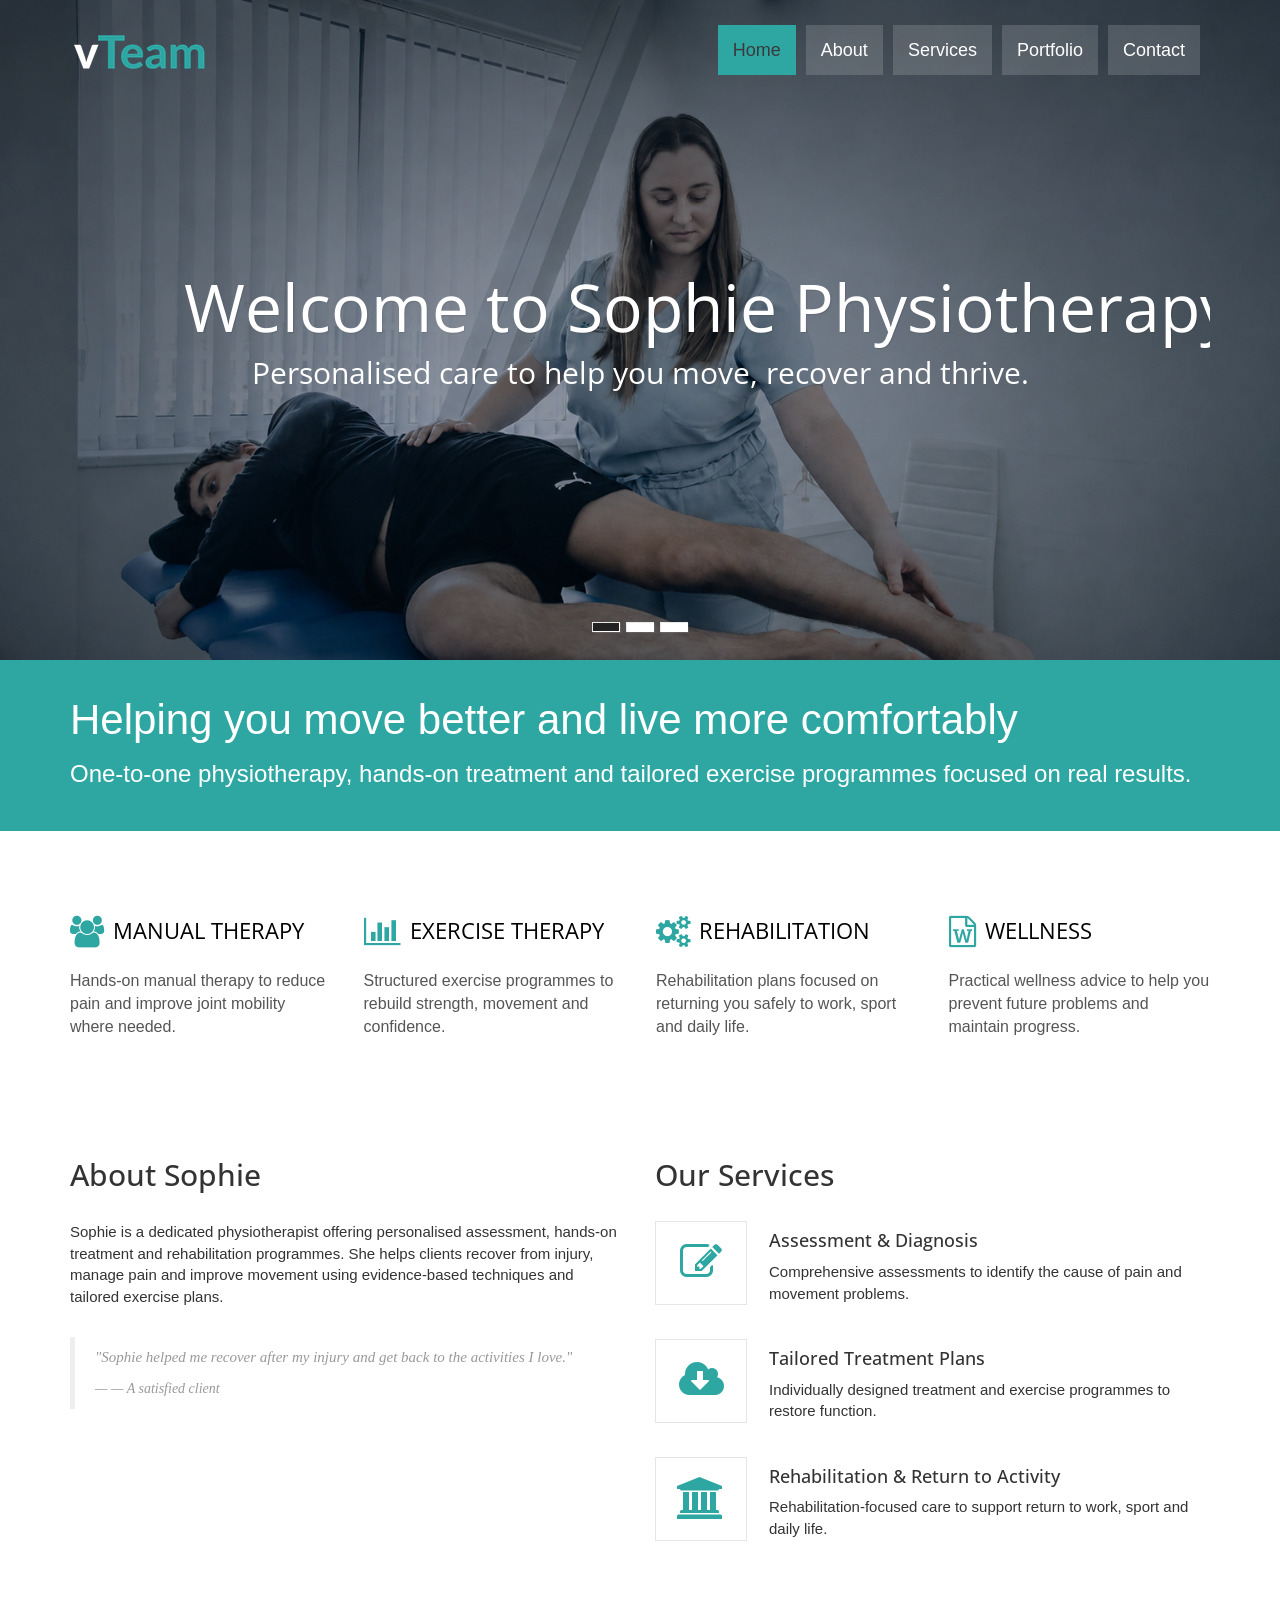
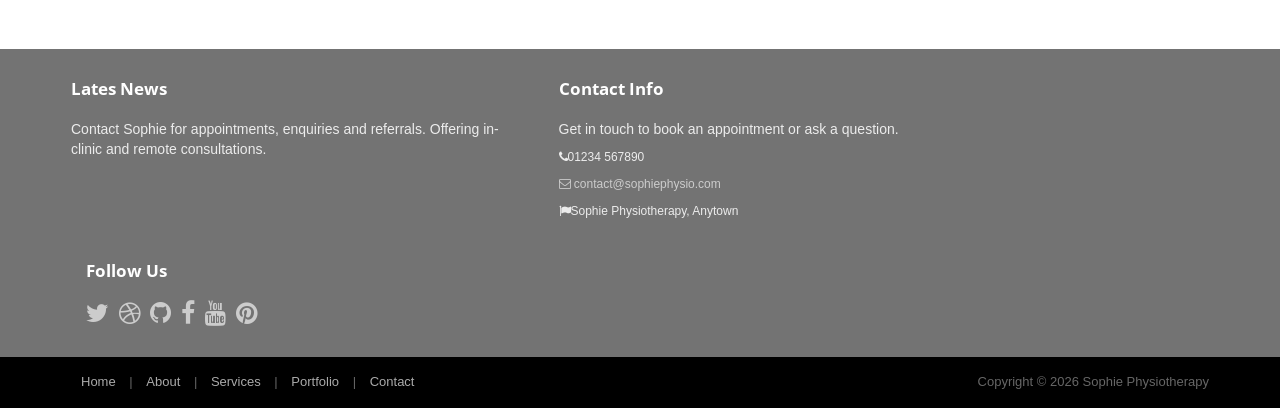
==== commit 4b2c4ba8: "updates" ====
--- a/index.html
+++ b/index.html
@@ -3,9 +3,9 @@
 <head>
 <meta charset="utf-8">
 <meta name="viewport"    content="width=device-width, initial-scale=1.0">
-<meta name="description" content="vTeam a Corporate Multipurpose Free Bootstrap Responsive template">
-<meta name="author" content="webThemez.com">
-<title>vTeam a Corporate Multipurpose Free Bootstrap Responsive template</title>
+  <meta name="description" content="Sophie Physiotherapy - personalised physiotherapy and rehabilitation services">
+  <meta name="author" content="Sophie">
+  <title>Sophie Physiotherapy - Home</title>
 <link rel="favicon" href="assets/images/favicon.png">
 <link rel="stylesheet" media="screen" href="http://fonts.googleapis.com/css?family=Open+Sans:300,400,700">
 <link rel="stylesheet" href="assets/css/bootstrap.min.css">
@@ -27,21 +27,13 @@
     <div class="navbar-header"> 
       <!-- Button for smallest screens -->
       <button type="button" class="navbar-toggle" data-toggle="collapse" data-target=".navbar-collapse"><span class="icon-bar"></span> <span class="icon-bar"></span> <span class="icon-bar"></span> </button>
-      <a class="navbar-brand" href="index.html"><img src="assets/images/logo.png" alt="vOne HTML5 template"></a> </div>
+      <a class="navbar-brand" href="index.html"><img src="assets/images/logo.png" alt="Sophie Physiotherapy"></a> </div>
     <div class="navbar-collapse collapse">
       <ul class="nav navbar-nav pull-right">
         <li class="active"><a href="#">Home</a></li>
         <li><a href="about.html">About</a></li>
         <li><a href="services.html">Services</a></li>
         <li><a href="portfolio.html">Portfolio</a></li>
-        <li class="dropdown"> <a href="#" class="dropdown-toggle" data-toggle="dropdown">Pages <b class="caret"></b></a>
-          <ul class="dropdown-menu">
-            <li><a href="sidebar-right.html">Right Sidebar</a></li>
-            <li><a href="#">Dummy Link1</a></li>
-            <li><a href="#">Dummy Link2</a></li>
-            <li><a href="#">Dummy Link3</a></li>
-          </ul>
-        </li>
         <li><a href="contact.html">Contact</a></li>
       </ul>
     </div>
@@ -56,20 +48,20 @@
     <div class="banner-content">
       <div id="da-slider" class="da-slider">
         <div class="da-slide">
-          <h2>Amazing Design</h2>
-          <p>The Amazing free responsive website for free</p>
+          <h2>Welcome to Sophie Physiotherapy</h2>
+          <p>Personalised care to help you move, recover and thrive.</p>
           <div class="da-img"></div>
         </div>
         <div class="da-slide">
-          <h2>Multipurpose Theme</h2>
-          <p>We user latest Bootstrap mobile first front-end framework.</p>
+          <h2>Evidence-based Treatment</h2>
+          <p>Hands-on therapy, tailored exercise and practical advice.</p>
           <div class="da-img"></div>
         </div>
         <div class="da-slide">
-          <h2>Latest Technology</h2>
-          <p>HTML5/CSS3 used for structuring and presenting.</p>
+          <h2>Rehabilitation & Support</h2>
+          <p>Focused programmes to get you back to the activities you love.</p>
           <div class="da-img"></div>
-        </div> 
+        </div>
       </div>
     </div>
   </div>
@@ -79,18 +71,14 @@
 <!-- Intro -->
 <section class="herotxt">
 <!--<div class="container text-center sectionBox">
-  <h2 >Welcome!</h2>
-  <p class="text-muted"> Nullam ac rhoncus sapien, non gravida purus. Alinon elit imperdiet congue. Integer ultricies<br/>
-    Sed elit imperdiet congue. Integer ultricies sed ligula eget tempus. </p>
+  <h2>Welcome!</h2>
+  <p class="text-muted">Optional intro: Sophie provides evidence-based physiotherapy and personalised rehabilitation.</p>
 </div>-->
   <div class="container sectionBox">
 <div class="row">
-                <div class="col-md-9">
-                    <span>We design <strong style="color:#FFF317">"awesome"</strong> templates</span>
-                    <p>Nullam ac rhoncus sapien, non gravida purus. Alinon elit imperdiet congue. Integer ultricies sed elit imperdiet congue. Integer ultricies sed ligula eget tempus.</p>
-                </div>            
-                <div class="col-md-3 btn-download">
-                    <a href="#" class="btn-u btn-u-lg"><i class="fa fa-cloud-download"></i> Learn More..</a>
+                <div class="col-md-12">
+                    <span>Helping you move better and live more comfortably</span>
+                    <p>One-to-one physiotherapy, hands-on treatment and tailored exercise programmes focused on real results.</p>
                 </div>
             </div>
             </div>
@@ -103,34 +91,34 @@
     <div class="row">
       <div class="col-md-3 col-sm-6 highlight">
         <div class="h-caption">
-          <h4><i class="fa fa-users fa-2x circle"></i>MANAGEMENT</h4>
-        </div>
-        <div class="h-body">
-          <p>Nullam ac rhoncus sapien, non gravida purus. Alinon elit imperdiet congue. Integer ultricies sed elit imperdiet congue. Integer ultricies sed ligula eget tempus.</p>
-        </div>
-      </div>
-      <div class="col-md-3 col-sm-6 highlight">
-        <div class="h-caption">
-          <h4><i class="fa fa-bar-chart-o fa-2x circle"></i>PLANNING</h4>
-        </div>
-        <div class="h-body">
-          <p>Nullam ac rhoncus sapien, non gravida purus. Alinon elit imperdiet congue. Integer ultricies sed elit imperdiet congue. Integer ultricies sed ligula eget tempus.</p>
-        </div>
-      </div>
-      <div class="col-md-3 col-sm-6 highlight">
-        <div class="h-caption">
-          <h4><i class="fa fa-gears fa-2x circle"></i>MARKETING</h4>
-        </div>
-        <div class="h-body">
-          <p>Nullam ac rhoncus sapien, non gravida purus. Alinon elit imperdiet congue. Integer ultricies sed elit imperdiet congue. Integer ultricies sed ligula eget tempus.</p>
-        </div>
-      </div>
-      <div class="col-md-3 col-sm-6 highlight">
-        <div class="h-caption">
-          <h4><i class="fa fa-file-word-o fa-2x circle"></i>REPORTS</h4>
-        </div>
-        <div class="h-body">
-          <p>Nullam ac rhoncus sapien, non gravida purus. Alinon elit imperdiet congue. Integer ultricies sed elit imperdiet congue. Integer ultricies sed ligula eget tempus.</p>
+          <h4><i class="fa fa-users fa-2x circle"></i>MANUAL THERAPY</h4>
+        </div>
+        <div class="h-body">
+          <p>Hands-on manual therapy to reduce pain and improve joint mobility where needed.</p>
+        </div>
+      </div>
+      <div class="col-md-3 col-sm-6 highlight">
+        <div class="h-caption">
+          <h4><i class="fa fa-bar-chart-o fa-2x circle"></i>EXERCISE THERAPY</h4>
+        </div>
+        <div class="h-body">
+          <p>Structured exercise programmes to rebuild strength, movement and confidence.</p>
+        </div>
+      </div>
+      <div class="col-md-3 col-sm-6 highlight">
+        <div class="h-caption">
+          <h4><i class="fa fa-gears fa-2x circle"></i>REHABILITATION</h4>
+        </div>
+        <div class="h-body">
+          <p>Rehabilitation plans focused on returning you safely to work, sport and daily life.</p>
+        </div>
+      </div>
+      <div class="col-md-3 col-sm-6 highlight">
+        <div class="h-caption">
+          <h4><i class="fa fa-file-word-o fa-2x circle"></i>WELLNESS</h4>
+        </div>
+        <div class="h-body">
+          <p>Practical wellness advice to help you prevent future problems and maintain progress.</p>
         </div>
       </div>
     </div>
@@ -144,13 +132,13 @@
     <div class="row">         
         <div class="col-md-6">
           <div class="heading">  
-            <h2>About Us</h2>
+            <h2>About Sophie</h2>
             <br/>
           </div> 
-              <p>Sed ut perspiciatis unde omnis iste natus error sit voluptatem accusantium doloremque laudantium, totam rem aperiam, eaque ipsa quae ab illo inventore veritatis et quasi architecto beatae vitae dicta sunt explicabo. Nemo enim ipsam voluptatem quia voluptas sit aspernatur aut odit aut fugit, sed quia consequuntur magni dolores eos qui ratione voluptatem sequi nesciunt. Neque porro quisquam est, qui dolorem ipsum quia dolor sit amet, consectetur, adipisci velit, sed quia non numquam eius modi tempora incidunt ut labore et dolore magnam aliquam quaerat voluptatem. </p>
+              <p>Sophie is a dedicated physiotherapist offering personalised assessment, hands-on treatment and rehabilitation programmes. She helps clients recover from injury, manage pain and improve movement using evidence-based techniques and tailored exercise plans.</p>
               <blockquote class="blockquote-1">
-                <p>Lorem ipsum dolor sit amet, consectetur adipiscing elit. Integer posuere erat a ante. Anim pariatur cliche reprehenderit, enim eiusmod high life accusamus terry richardson ad squid</p>
-                <small>Someone famous in <cite title="Source Title">Source Title</cite></small> </blockquote>
+                <p>"Sophie helped me recover after my injury and get back to the activities I love."</p>
+                <small>— A satisfied client</small> </blockquote>
         </div>
         <div class="col-md-6">
             <div class="blockquote-box blockquote-info clearfix">
@@ -162,32 +150,29 @@
                     <i class="fa fa-pencil-square-o fa-3x circle"></i>
                 </div>
                 <h4>
-                    Planning</h4>
+                    Assessment & Diagnosis</h4>
                 <p>
-                    Lorem ipsum dolor sit amet, consectetur adipiscing elit. Integer posuere erat a
-                    ante.
+                    Comprehensive assessments to identify the cause of pain and movement problems.
                 </p>
             </div>
             <div class="blockquote-box blockquote-success clearfix">
                 <div class="square pull-left">
-                     <i class="fa fa-cloud-download fa-3x circle"></i>
+                   <i class="fa fa-cloud-download fa-3x circle"></i>
                 </div>
                 <h4>
-                    Marketing</h4>
+                  Tailored Treatment Plans</h4>
                 <p>
-                    Lorem ipsum dolor sit amet, consectetur adipiscing elit. Integer posuere erat a
-                    ante.
+                  Individually designed treatment and exercise programmes to restore function.
                 </p>
             </div>
             <div class="blockquote-box blockquote-primary clearfix">
                 <div class="square pull-left">
-                    <i class="fa fa-university fa-3x circle"></i>
+                  <i class="fa fa-university fa-3x circle"></i>
                 </div>
                 <h4>
-                    Growth Invest</h4>
+                  Rehabilitation & Return to Activity</h4>
                 <p>
-                    Lorem ipsum dolor sit amet, consectetur adipiscing elit. Integer posuere erat a
-                    ante.
+                  Rehabilitation-focused care to support return to work, sport and daily life.
                 </p>
             </div>
         </div>
@@ -200,21 +185,22 @@
       <div class="row">
         <div class="col-md-5 panel">
           <h3 class="panel-title">Lates News</h3>
-          <div class="panel-body">
-            <p>Lorem ipsum dolor amet, consectetur adipiscing elit. Aenean leo lectus sollicitudin convallis eget libero. Aliquam laoreet tellus ut libero semper, egestas velit malesuada. Sed non risus eget dolor amet vestibulum ullamcorper. Integer feugiat molestie.</p>
+            <div class="panel-body">
+            <p>Contact Sophie for appointments, enquiries and referrals. Offering in-clinic and remote consultations.</p>
           </div>
         </div>
         <div class="col-md-4 panel contact">
           <h3 class="panel-title">
           Contact Info
           </h4>
-          <div class="panel-body">
-            <p>Lorem ipsum dolor amet, consectetur adipiscing ipsum dolor.</p>
+            <div class="panel-body">
+            <p>Get in touch to book an appointment or ask a question.</p>
             <ul>
-              <li><i class="fa fa-phone"></i>1-123-345-6789</li>
-              <li><a href="#"><i class="fa fa-envelope-o"></i> contact@webthemez.com</a></li>
-              <li><i class="fa fa-flag"></i>123 Smith Drive, Baltimore, MD 21212</li>
+              <li><i class="fa fa-phone"></i>01234 567890</li>
+              <li><a href="mailto:contact@sophiephysio.com"><i class="fa fa-envelope-o"></i> contact@sophiephysio.com</a></li>
+              <li><i class="fa fa-flag"></i>Sophie Physiotherapy, Anytown</li>
             </ul>
+          </div>
           </div>
         </div>
         <div class="col-md-3 panel">
@@ -237,7 +223,7 @@
         </div>
         <div class="col-md-6 panel">
           <div class="panel-body">
-            <p class="text-right"> Copyright &copy; 2014. Template by <a href="http://webthemez.com/" rel="develop">WebThemez.com</a> </p>
+            <p class="text-right"> Copyright &copy; 2026 Sophie Physiotherapy</p>
           </div>
         </div>
       </div>
--- a/assets/css/da-slider.css
+++ b/assets/css/da-slider.css
@@ -47,7 +47,7 @@
 }
 .da-slide h2 {
 	color: #fff;
-	font-size: 54px;
+	font-size: 66px;
 	width: 80%;
 	top: 0px;
 	white-space: nowrap;
@@ -60,8 +60,8 @@
 	width: 80%;
 	top: 115px;
 	color: #fff;
-	font-size: 24px;
-	line-height: 26px;
+	font-size: 30px;
+	line-height: 36px;
 	height: 80px;
 	overflow: hidden;
 	font-weight: normal;
--- a/assets/css/style.css
+++ b/assets/css/style.css
@@ -12,7 +12,7 @@
 	font-family: "Open sans", Helvetica, Arial;
 }
 a {
-color:#FF4242;
+color:#2EA7A3;
 text-decoration: none;
 }
 p {
@@ -31,18 +31,18 @@
 	color: #777;
 }
 .herotxt{
-	background:#FF4242;
+	background:#2EA7A3;
 }
  
 .herotxt p {
-	font-size: 20px;
+	font-size: 24px;
 	color:#fff;
 }
 .herotxt span {
 color: #fff;
 display: block;
-font-size: 35px;
-line-height: 45px;
+font-size: 42px;
+line-height: 50px;
 font-weight: normal;
 margin-bottom: 12px; 
 }
@@ -53,7 +53,7 @@
 margin-top: 37px;
 text-align: center;
 display: inline-block;
-background: #FFF317;
+background: #00BFA5;
 font-size: 18px;
 padding: 10px 25px;
 text-decoration:none;
@@ -80,7 +80,7 @@
 .navbar-nav .dropdown-menu {
 	left: -5px;
 	font-size: 13px;
-	background-color:#ff4242;
+	background-color:#2EA7A3;
 }
 .navbar-nav .dropdown-menu > li > a{
 	color:#fff;
@@ -103,7 +103,7 @@
 }
 .navbar-inverse .navbar-nav > .active > a, .navbar-nav>li:hover { 
 color: #3A3A3A !important;
-background:#FF4242;
+background:#2EA7A3;
 }
 .navbar-fixed-top, .navbar-fixed-bottom { 
 z-index: 9999;
@@ -239,8 +239,8 @@
 	padding-bottom:15px;	
 }
 .h-caption .fa {
-color: #FF4242;
-font-size: 32px;
+	color: #2EA7A3;
+	font-size: 32px;
 }
 .caption h4 {
 	color: #000;
@@ -255,7 +255,7 @@
 	padding: 0px;
 }
 .jumbotron .fa{ 
-	color:#FF4242;
+	color: #2EA7A3;
 	}
 .h-body {
 }
@@ -265,7 +265,7 @@
 .page-title {
 	margin-top: 20px;
 	font-weight: 300;
-	color:#FF4242;
+	color: #2EA7A3;
 }
 .text-muted {
 	color: #888;
@@ -338,16 +338,47 @@
 padding: 20px 0;
 border: 1px solid #e6e6e6;}
 .blockquote-box.blockquote-primary{border-color:#357EBD}
-.blockquote-box.blockquote-primary .square{color: #FF4242;}
+.blockquote-box.blockquote-primary .square{color: #2EA7A3;}
 .blockquote-box.blockquote-success{border-color:#4CAE4C}
-.blockquote-box.blockquote-success .square{color: #FF4242;}
+.blockquote-box.blockquote-success .square{color: #2EA7A3;}
 .blockquote-box.blockquote-info{border-color:#46B8DA}
-.blockquote-box.blockquote-info .square{color: #FF4242;}
+.blockquote-box.blockquote-info .square{color: #2EA7A3;}
 .blockquote-box.blockquote-warning{border-color:#EEA236}
-.blockquote-box.blockquote-warning .square{color: #FF4242;}
+.blockquote-box.blockquote-warning .square{color: #2EA7A3;}
 .blockquote-box.blockquote-danger{border-color:#D43F3A}
-.blockquote-box.blockquote-danger .square{color: #FF4242;}
+.blockquote-box.blockquote-danger .square{color: #2EA7A3;}
 /* Footer */
+/* Responsive adjustments for hero/slider on small screens */
+@media (max-width: 767px) {
+  #head {
+    padding-top: 140px;
+    min-height: 320px;
+  }
+  #head .lead { font-size: 28px; }
+  .da-slide h2 { font-size: 28px; line-height: 1.1em; }
+  .da-slide p { font-size: 16px; }
+  .herotxt span { font-size: 28px; line-height: 32px; }
+  .herotxt p { font-size: 18px; }
+}
+
+@media (max-width: 480px) {
+  #head { padding-top: 110px; }
+  .da-slide h2 { font-size: 18px; }
+  .da-slide p { font-size: 13px; }
+  .herotxt span { font-size: 18px; line-height: 22px; }
+}
+
+/* About section image sizing */
+.maincontent .img-rounded.pull-right {
+  max-width: 100%;
+  height: auto;
+}
+
+@media (max-width: 767px) {
+  .maincontent .img-rounded.pull-right {
+    width: 180px !important;
+  }
+}
 .footer1 {
 	background:#737373;
 	padding: 30px 0 0 0;
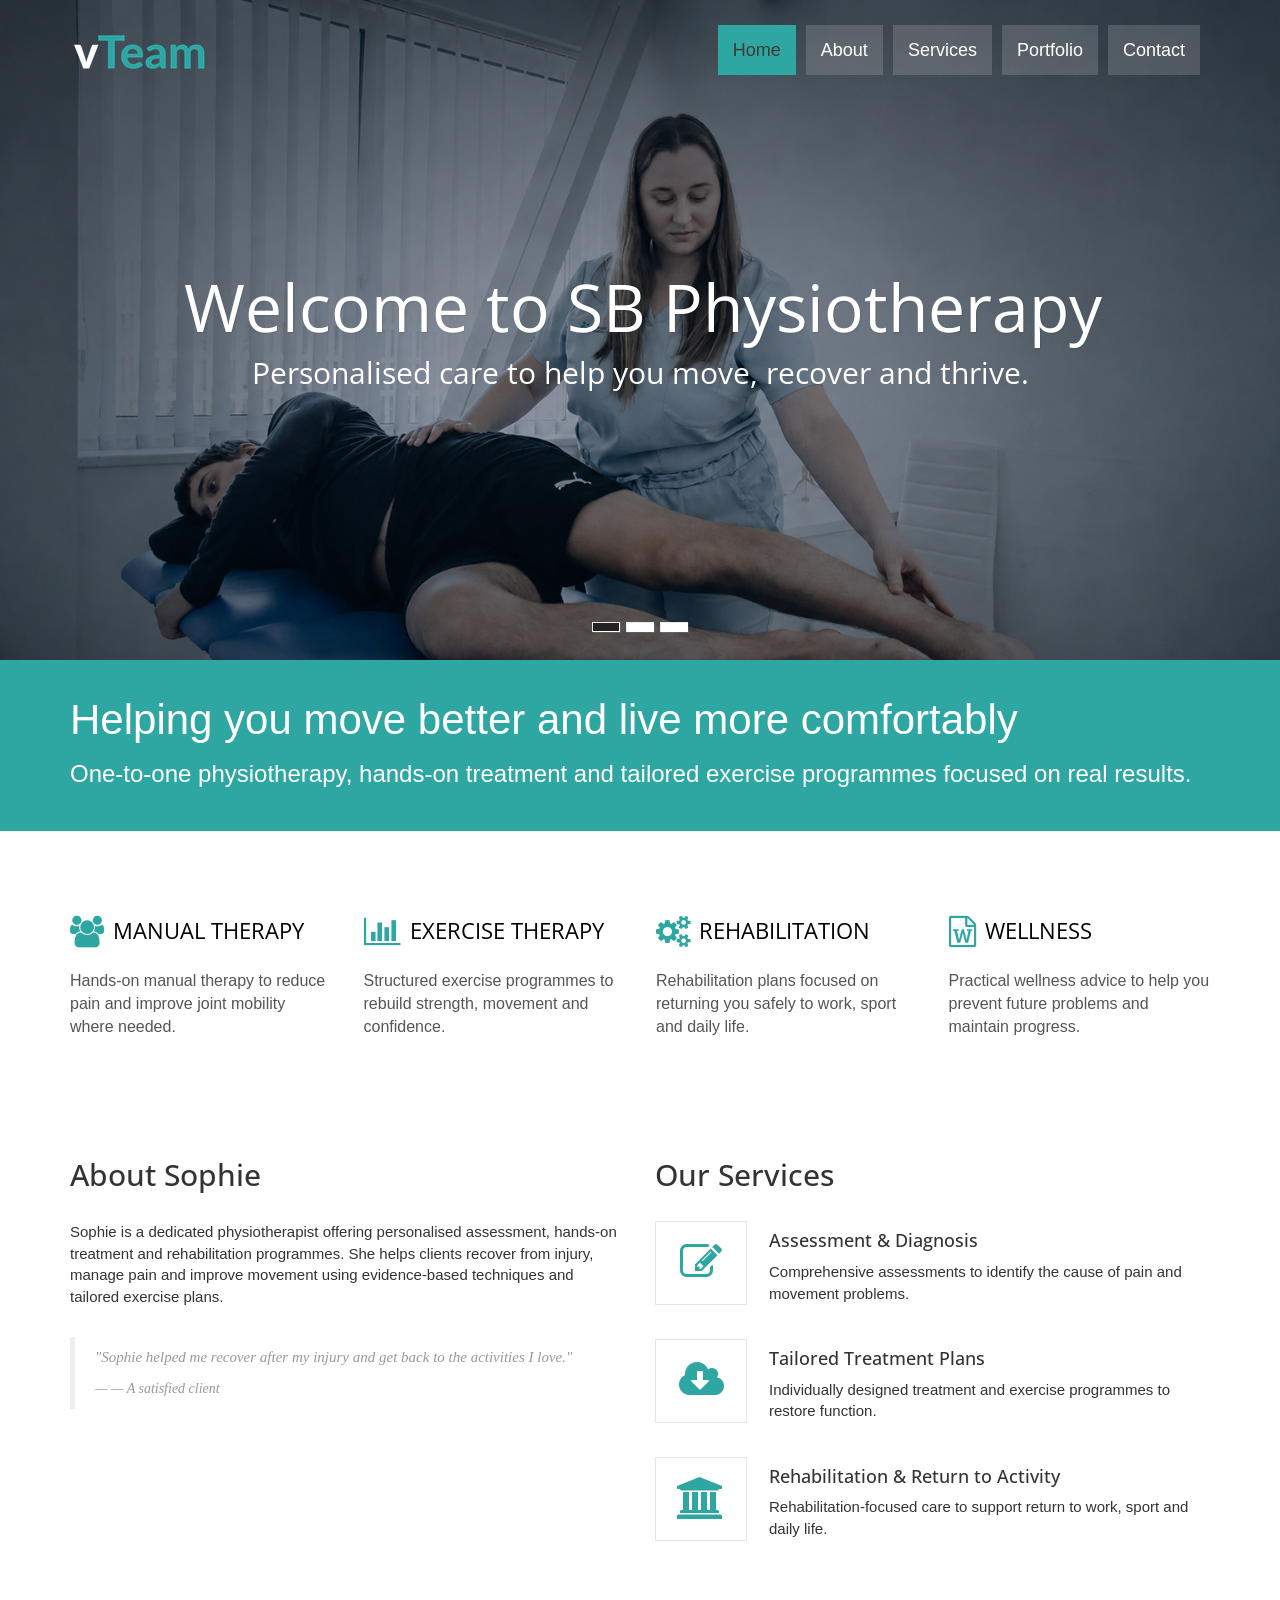
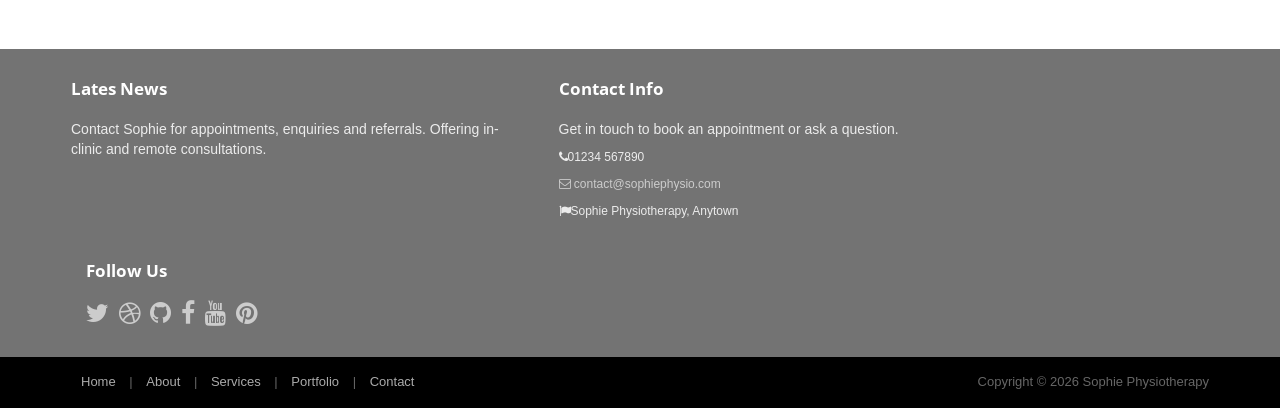
==== commit 13b272e0: "updates" ====
--- a/index.html
+++ b/index.html
@@ -7,7 +7,7 @@
   <meta name="author" content="Sophie">
   <title>Sophie Physiotherapy - Home</title>
 <link rel="favicon" href="assets/images/favicon.png">
-<link rel="stylesheet" media="screen" href="http://fonts.googleapis.com/css?family=Open+Sans:300,400,700">
+<link rel="stylesheet" media="screen" href="https://fonts.googleapis.com/css?family=Open+Sans:300,400,700">
 <link rel="stylesheet" href="assets/css/bootstrap.min.css">
 <link rel="stylesheet" href="assets/css/font-awesome.min.css">
 <!-- Custom styles for our template -->
@@ -48,7 +48,7 @@
     <div class="banner-content">
       <div id="da-slider" class="da-slider">
         <div class="da-slide">
-          <h2>Welcome to Sophie Physiotherapy</h2>
+          <h2>Welcome to SB Physiotherapy</h2>
           <p>Personalised care to help you move, recover and thrive.</p>
           <div class="da-img"></div>
         </div>
@@ -234,8 +234,8 @@
 
 <!-- JavaScript libs are placed at the end of the document so the pages load faster --> 
 <script src="assets/js/modernizr-latest.js"></script> 
-<script src="http://ajax.googleapis.com/ajax/libs/jquery/1.10.2/jquery.min.js"></script> 
-<script src="http://netdna.bootstrapcdn.com/bootstrap/3.0.0/js/bootstrap.min.js"></script> 
+<script src="https://ajax.googleapis.com/ajax/libs/jquery/1.10.2/jquery.min.js"></script> 
+<script src="https://netdna.bootstrapcdn.com/bootstrap/3.0.0/js/bootstrap.min.js"></script> 
 <script src="assets/js/jquery.cslider.js"></script> 
 <script src="assets/js/headroom.min.js"></script> 
 <script src="assets/js/jQuery.headroom.min.js"></script> 
--- a/assets/css/style.css
+++ b/assets/css/style.css
@@ -122,6 +122,14 @@
 .btn-action, .btn-primary {
 color: #3A3A3A !important;
 background: #85E556;
+}
+.btn-info {
+	background: #00BFA5 !important;
+	color: #fff !important;
+}
+.btn-info:hover {
+	background: #009688 !important;
+	color: #fff !important;
 }
 /* Header */
 #head {
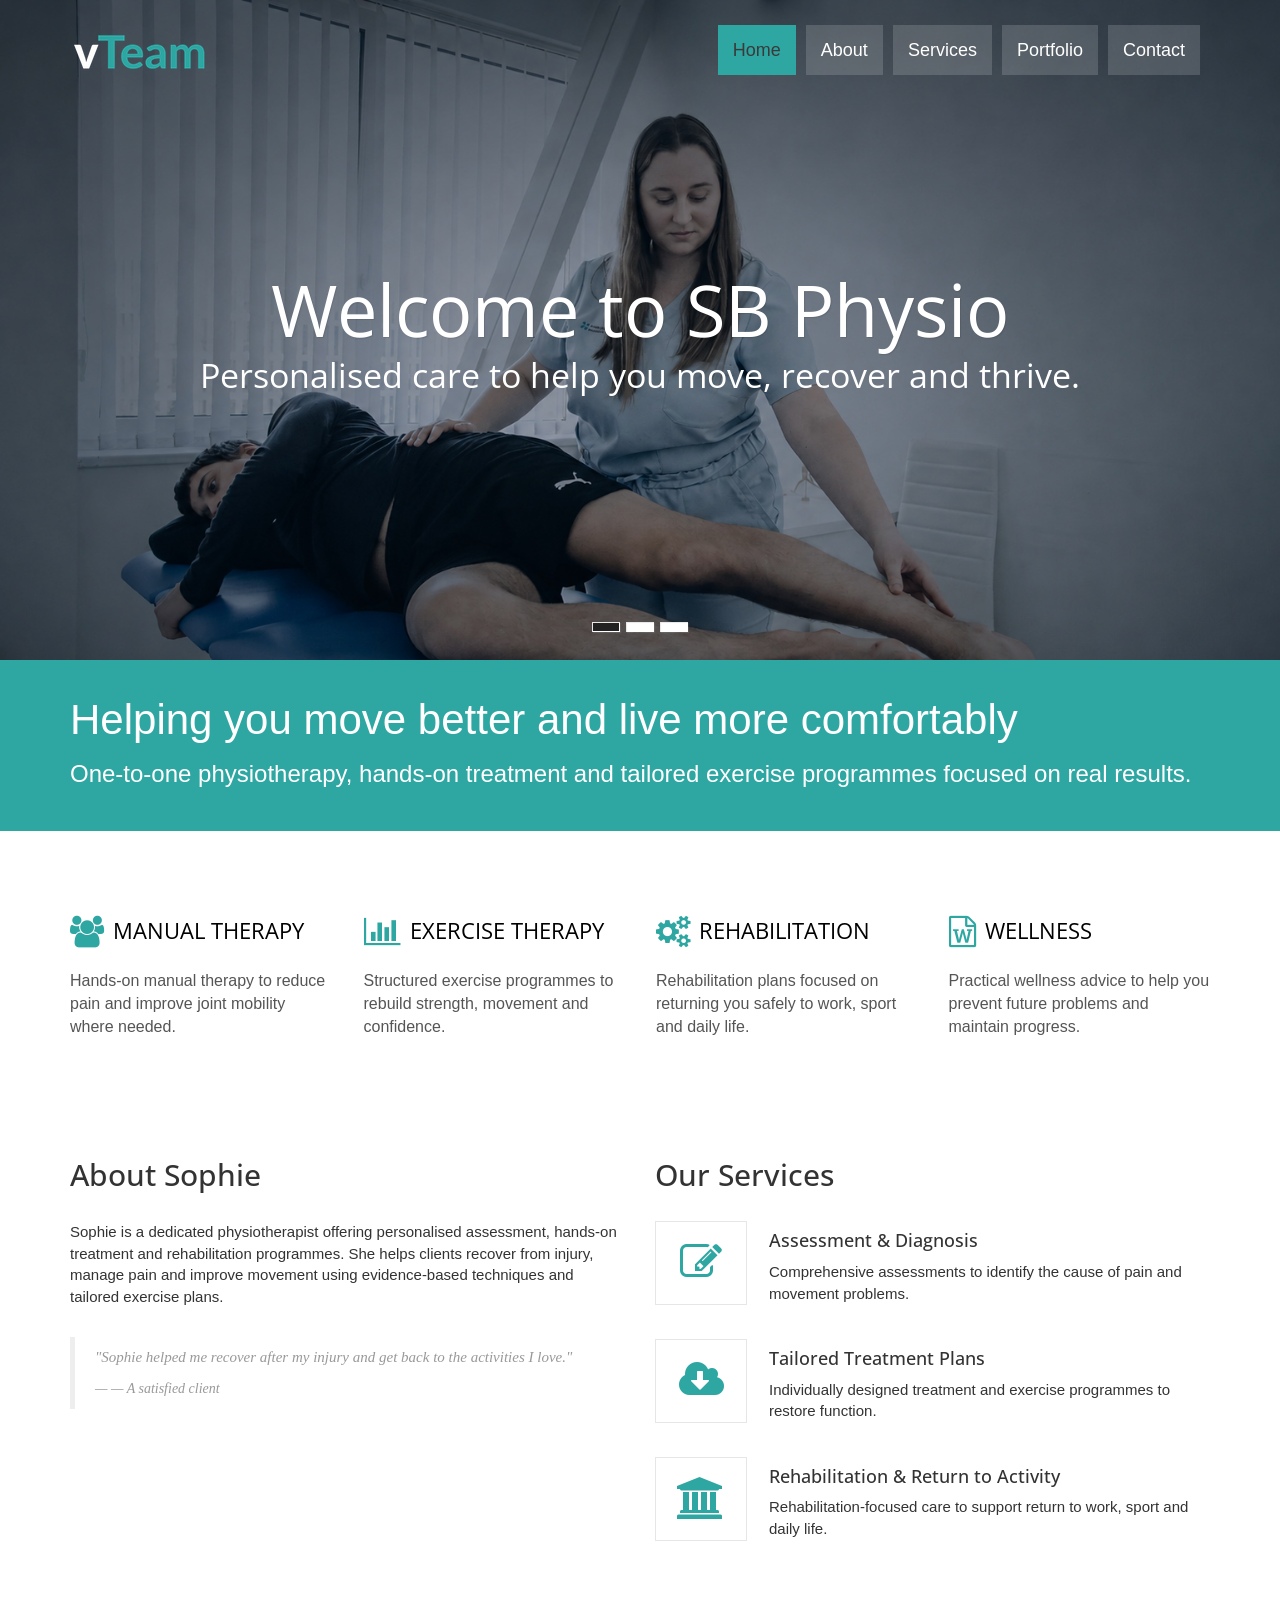
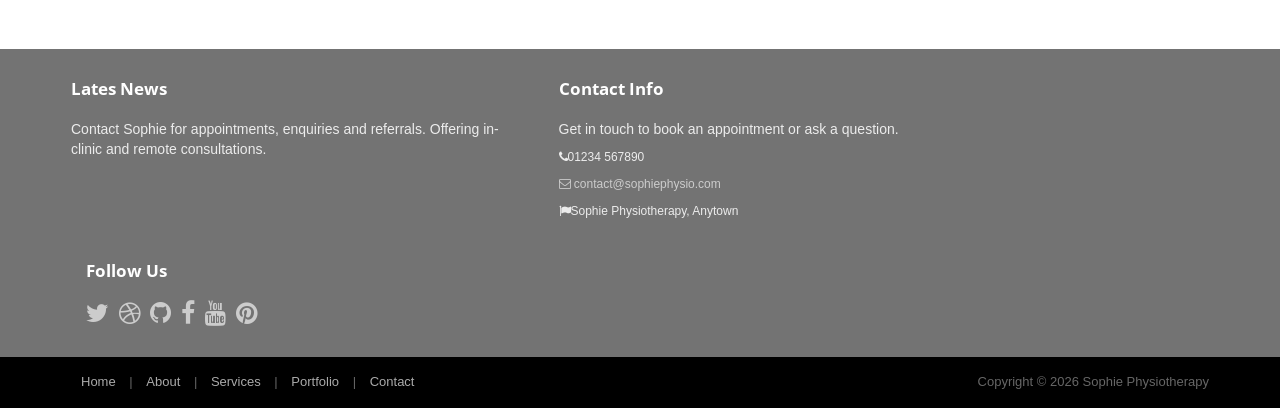
==== commit 17add0dc: "updates" ====
--- a/index.html
+++ b/index.html
@@ -48,7 +48,7 @@
     <div class="banner-content">
       <div id="da-slider" class="da-slider">
         <div class="da-slide">
-          <h2>Welcome to SB Physiotherapy</h2>
+          <h2>Welcome to SB Physio</h2>
           <p>Personalised care to help you move, recover and thrive.</p>
           <div class="da-img"></div>
         </div>
--- a/assets/css/da-slider.css
+++ b/assets/css/da-slider.css
@@ -47,7 +47,7 @@
 }
 .da-slide h2 {
 	color: #fff;
-	font-size: 66px;
+	font-size: 72px;
 	width: 80%;
 	top: 0px;
 	white-space: nowrap;
@@ -60,9 +60,9 @@
 	width: 80%;
 	top: 115px;
 	color: #fff;
-	font-size: 30px;
-	line-height: 36px;
-	height: 80px;
+	font-size: 34px;
+	line-height: 40px;
+	height: 100px;
 	overflow: hidden;
 	font-weight: normal;
 	text-align: center;
--- a/assets/css/style.css
+++ b/assets/css/style.css
@@ -111,6 +111,41 @@
 .navbar-fixed-top{
 	position:absolute;
 	}
+@media (max-width: 767px) {
+  body {
+    padding-top: 95px;
+  }
+  header#head {
+    padding-top: 40px;
+    margin-top: 0;
+  }
+  .navbar-fixed-top {
+    position: fixed !important;
+    top: 0;
+    left: 0;
+    right: 0;
+    width: 100%;
+    background: rgba(15,45,50,0.92);
+    border-bottom: 1px solid rgba(255,255,255,0.08);
+  }
+  .navbar-fixed-top .navbar-collapse {
+    background: rgba(15,45,50,0.92);
+  }
+  .navbar-fixed-top .navbar-toggle {
+    border-color: #fff;
+  }
+  .navbar-fixed-top .navbar-toggle .icon-bar {
+    background: #fff;
+  }
+  .navbar-fixed-top .navbar-nav > li > a {
+    color: #fff;
+  }
+  .navbar-fixed-top .navbar-nav > .active > a,
+  .navbar-fixed-top .navbar-nav > li > a:hover {
+    background: rgba(255,255,255,0.15);
+    color: #fff;
+  }
+}
 .btn:hover{
 	color: #3A3A3A !important;
 background: #2ED037;
@@ -120,8 +155,11 @@
 background: #85E556;
 }
 .btn-action, .btn-primary {
-color: #3A3A3A !important;
-background: #85E556;
+color: #fff !important;
+background: #00BFA5 !important;
+}
+.btn-action:hover, .btn-primary:hover {
+	background: #009688 !important;
 }
 .btn-info {
 	background: #00BFA5 !important;
@@ -362,18 +400,18 @@
     padding-top: 140px;
     min-height: 320px;
   }
-  #head .lead { font-size: 28px; }
-  .da-slide h2 { font-size: 28px; line-height: 1.1em; }
-  .da-slide p { font-size: 16px; }
-  .herotxt span { font-size: 28px; line-height: 32px; }
-  .herotxt p { font-size: 18px; }
+  #head .lead { font-size: 32px; }
+  .da-slide h2 { font-size: 34px; line-height: 1.1em; }
+  .da-slide p { font-size: 20px; line-height: 26px; }
+  .herotxt span { font-size: 36px; line-height: 42px; }
+  .herotxt p { font-size: 20px; }
 }
 
 @media (max-width: 480px) {
   #head { padding-top: 110px; }
-  .da-slide h2 { font-size: 18px; }
-  .da-slide p { font-size: 13px; }
-  .herotxt span { font-size: 18px; line-height: 22px; }
+  .da-slide h2 { font-size: 24px; }
+  .da-slide p { font-size: 16px; }
+  .herotxt span { font-size: 24px; line-height: 28px; }
 }
 
 /* About section image sizing */
